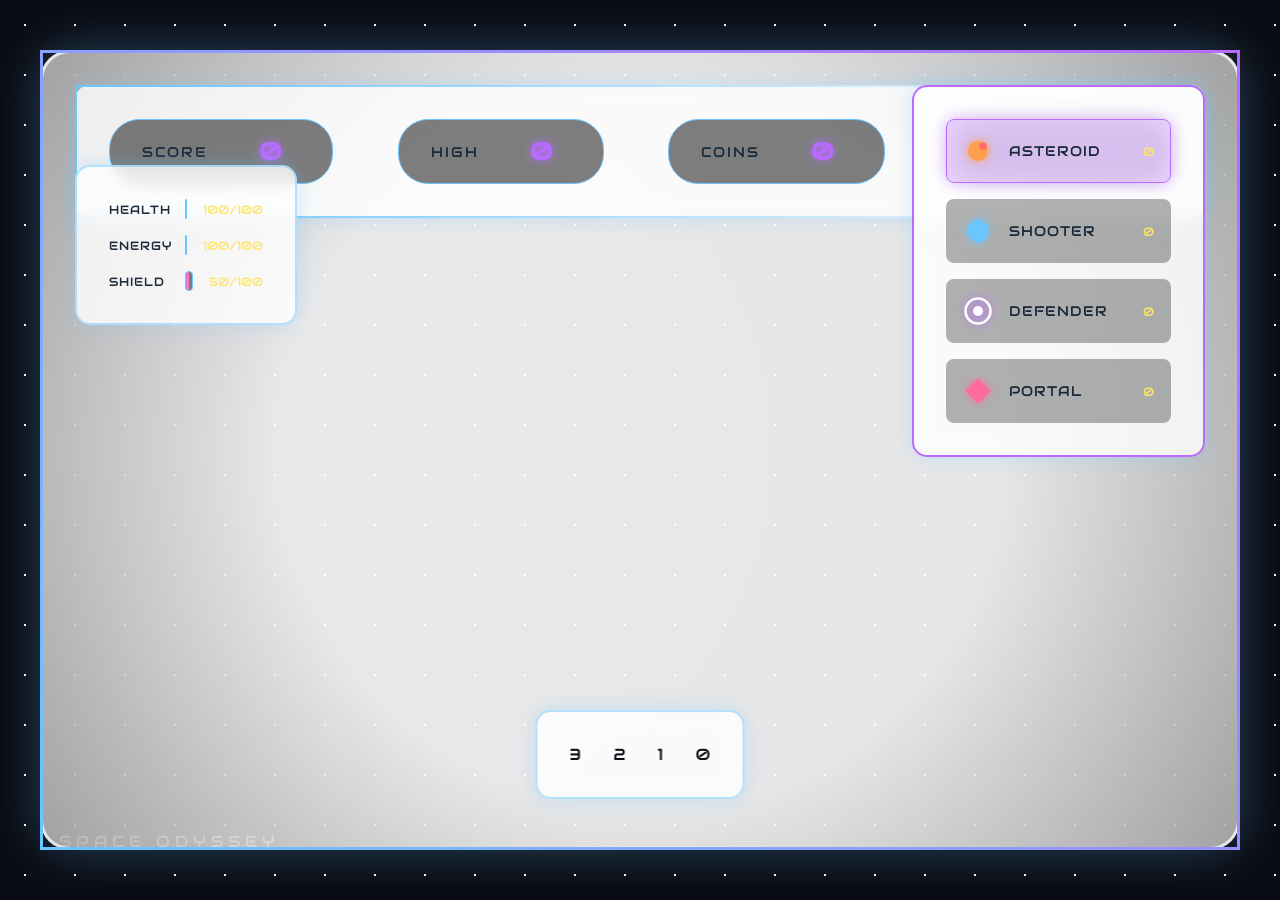
==== index.html @ de2ab1ee "changee" ====
<!DOCTYPE html>
<html lang="en">
<head>
    <meta charset="UTF-8">
    <meta name="viewport" content="width=device-width, initial-scale=1.0, maximum-scale=1.0, user-scalable=no">
    <title>🚀 SPACE ODYSSEY: GALACTIC ADVENTURE 🚀</title>
    
    <!-- CSS Files -->
    <link rel="stylesheet" href="css/cosmic-design.css">
    <link rel="stylesheet" href="css/ui-panels.css">
    <link rel="stylesheet" href="css/screens.css">
    <link rel="stylesheet" href="css/sprites.css">
    <link rel="stylesheet" href="css/effects.css">
    <link rel="stylesheet" href="css/responsive.css">
    <link rel="stylesheet" href="css/main.css">
    
    <!-- Google Fonts -->
    <link href="https://fonts.googleapis.com/css2?family=Audiowide&family=Orbitron:wght@400;700;900&family=Share+Tech+Mono&family=Exo+2:wght@300;400;700&display=swap" rel="stylesheet">
</head>
<body>
    <div class="game-hub">
        <!-- Main Canvas -->
        <canvas id="spaceCanvas"></canvas>
        <div class="canvas-overlay"></div>

        <!-- Particle Container -->
        <div id="particleContainer" class="particle-container"></div>

        <!-- Player Stats Panel -->
        <div class="cosmic-panel stats-panel">
            <div class="stat-item">
                <span class="stat-label">SCORE</span>
                <span id="scoreValue" class="stat-value">0</span>
            </div>
            <div class="stat-item">
                <span class="stat-label">HIGH</span>
                <span id="highScoreValue" class="stat-value">0</span>
            </div>
            <div class="stat-item">
                <span class="stat-label">COINS</span>
                <span id="coinValue" class="stat-value">0</span>
            </div>
            <div class="stat-item">
                <span class="stat-label">LEVEL</span>
                <span id="levelValue" class="stat-value">1</span>
            </div>
        </div>

        <!-- Resource Bars -->
        <div class="cosmic-panel resources-panel">
            <div class="resource-bar">
                <span class="bar-label">HEALTH</span>
                <div class="bar-container">
                    <div id="healthBar" class="bar-fill health" style="width: 100%"></div>
                </div>
                <span id="healthValue" class="resource-value">100/100</span>
            </div>
            <div class="resource-bar">
                <span class="bar-label">ENERGY</span>
                <div class="bar-container">
                    <div id="energyBar" class="bar-fill energy" style="width: 100%"></div>
                </div>
                <span id="energyValue" class="resource-value">100/100</span>
            </div>
            <div class="resource-bar">
                <span class="bar-label">SHIELD</span>
                <div class="bar-container">
                    <div id="shieldBar" class="bar-fill shield" style="width: 50%"></div>
                </div>
                <span id="shieldValue" class="resource-value">50/100</span>
            </div>
        </div>

        <!-- Mini-Game Selector -->
        <div class="cosmic-panel game-selector">
            <div class="game-option active" data-game="asteroid" id="gameAsteroid">
                <div class="game-icon asteroid"></div>
                <span class="game-name">ASTEROID</span>
                <span class="game-score" id="asteroidScore">0</span>
            </div>
            <div class="game-option" data-game="shooter" id="gameShooter">
                <div class="game-icon shooter"></div>
                <span class="game-name">SHOOTER</span>
                <span class="game-score" id="shooterScore">0</span>
            </div>
            <div class="game-option" data-game="defender" id="gameDefender">
                <div class="game-icon defender"></div>
                <span class="game-name">DEFENDER</span>
                <span class="game-score" id="defenderScore">0</span>
            </div>
            <div class="game-option" data-game="portal" id="gamePortal">
                <div class="game-icon portal"></div>
                <span class="game-name">PORTAL</span>
                <span class="game-score" id="portalScore">0</span>
            </div>
        </div>

        <!-- Power-ups Panel -->
        <div class="cosmic-panel powerups-panel">
            <div class="powerup-slot" id="powerupShield" data-tooltip="Shield - Protects from damage">
                <div class="powerup-icon shield"></div>
                <span class="powerup-count" id="shieldCount">3</span>
            </div>
            <div class="powerup-slot" id="powerupWeapon" data-tooltip="Weapon Upgrade - Double damage">
                <div class="powerup-icon weapon"></div>
                <span class="powerup-count" id="weaponCount">2</span>
            </div>
            <div class="powerup-slot" id="powerupSpeed" data-tooltip="Speed Boost - Faster movement">
                <div class="powerup-icon speed"></div>
                <span class="powerup-count" id="speedCount">1</span>
            </div>
            <div class="powerup-slot" id="powerupMagnet" data-tooltip="Magnet - Attracts coins">
                <div class="powerup-icon magnet"></div>
                <span class="powerup-count" id="magnetCount">0</span>
            </div>
        </div>

        <!-- Title Screen -->
        <div id="titleScreen" class="screen title-screen">
            <div class="galaxy-logo">
                <span style="--i:1">S</span>
                <span style="--i:2">P</span>
                <span style="--i:3">A</span>
                <span style="--i:4">C</span>
                <span style="--i:5">E</span>
                <span style="--i:6">&nbsp;</span>
                <span style="--i:7">O</span>
                <span style="--i:8">D</span>
                <span style="--i:9">Y</span>
                <span style="--i:10">S</span>
                <span style="--i:11">S</span>
                <span style="--i:12">E</span>
                <span style="--i:13">Y</span>
            </div>
            <button class="start-button" id="startGameBtn">BEGIN JOURNEY</button>
            <button class="start-button" id="shopBtn" style="width: 150px; font-size: 18px;">🚀 SHOP</button>
            <div style="margin-top: var(--space-lg); color: var(--space-nebula-blue); font-size: 14px;">
                Use Arrow Keys or WASD • Space to Shoot • P to Pause
            </div>
        </div>

        <!-- Game Over Screen -->
        <div id="gameOverScreen" class="screen gameover-screen hidden">
            <div class="gameover-title">GAME OVER</div>
            <div class="score-display">
                <div class="score-card">
                    <div class="score-label">FINAL SCORE</div>
                    <div class="score-number" id="finalScore">0</div>
                </div>
                <div class="score-card">
                    <div class="score-label">HIGH SCORE</div>
                    <div class="score-number" id="finalHighScore">0</div>
                </div>
                <div class="score-card">
                    <div class="score-label">COINS</div>
                    <div class="score-number" id="finalCoins">0</div>
                </div>
            </div>
            <button class="start-button" id="restartBtn">PLAY AGAIN</button>
            <button class="start-button" id="menuBtn" style="width: 150px;">MENU</button>
        </div>

        <!-- Shop Screen -->
        <div id="shopScreen" class="screen shop-screen hidden">
            <div class="galaxy-logo" style="font-size: 48px; margin-bottom: var(--space-lg);">COSMIC SHOP</div>
            <div class="shop-grid">
                <div class="shop-item" data-item="shield" data-price="50">
                    <div class="shop-item-icon shield"></div>
                    <div class="shop-item-name">SHIELD</div>
                    <div class="shop-item-price">50</div>
                </div>
                <div class="shop-item" data-item="weapon" data-price="75">
                    <div class="shop-item-icon weapon"></div>
                    <div class="shop-item-name">WEAPON</div>
                    <div class="shop-item-price">75</div>
                </div>
                <div class="shop-item" data-item="speed" data-price="60">
                    <div class="shop-item-icon speed"></div>
                    <div class="shop-item-name">SPEED</div>
                    <div class="shop-item-price">60</div>
                </div>
                <div class="shop-item" data-item="magnet" data-price="100">
                    <div class="shop-item-icon magnet"></div>
                    <div class="shop-item-name">MAGNET</div>
                    <div class="shop-item-price">100</div>
                </div>
                <div class="shop-item" data-item="health" data-price="30">
                    <div class="shop-item-icon" style="background: radial-gradient(circle, #ff4d4d, #ff9f4d); border-radius: 50%;"></div>
                    <div class="shop-item-name">HEALTH</div>
                    <div class="shop-item-price">30</div>
                </div>
                <div class="shop-item" data-item="energy" data-price="40">
                    <div class="shop-item-icon" style="background: radial-gradient(circle, #4d9fff, #6bc5ff); border-radius: 50%;"></div>
                    <div class="shop-item-name">ENERGY</div>
                    <div class="shop-item-price">40</div>
                </div>
            </div>
            <div class="stat-item" style="margin-bottom: var(--space-lg);">
                <span class="stat-label">YOUR COINS</span>
                <span id="shopCoinValue" class="stat-value">0</span>
            </div>
            <button class="start-button" id="closeShopBtn" style="width: 150px;">CLOSE</button>
        </div>

        <!-- Pause Screen -->
        <div id="pauseScreen" class="screen hidden" style="background: rgba(10, 12, 20, 0.8);">
            <div class="galaxy-logo" style="font-size: 48px;">PAUSED</div>
            <button class="start-button" id="resumeBtn" style="width: 150px;">RESUME</button>
        </div>

        <!-- Mini-Game Screens -->
        <div id="miniGameScreen" class="screen hidden" style="background: rgba(0, 0, 0, 0.9);">
            <div id="miniGameContent" style="width: 100%; height: 100%; position: relative;"></div>
            <button class="close-button" id="closeMiniGame" style="top: 20px; right: 20px;">✕</button>
        </div>
    </div>

    <!-- JavaScript Files -->
    <script src="js/particle-system.js"></script>
    <script src="js/save-manager.js"></script>
    <script src="js/audio-manager.js"></script>
    <script src="js/player.js"></script>
    <script src="js/enemies.js"></script>
    <script src="js/projectiles.js"></script>
    <script src="js/powerups.js"></script>
    <script src="js/collision.js"></script>
    <script src="js/scoring.js"></script>
    <script src="js/asteroid-minigame.js"></script>
    <script src="js/shooter-minigame.js"></script>
    <script src="js/defender-minigame.js"></script>
    <script src="js/portal-minigame.js"></script>
    <script src="js/mini-games.js"></script>
    <script src="js/shop.js"></script>
    <script src="js/ui-manager.js"></script>
    <script src="js/input-handler.js"></script>
    <script src="js/game-core.js"></script>
    <script src="js/main.js"></script>
</body>
</html>


<!DOCTYPE html><html lang="""en"></html><head>    <meta charset="UTF-8">    <meta name="""view/* =================================================================================EFFECTS & PARTICLES - Explosions, beams, shields, and visual effects=""================================================================================*//* Particle Container */.particle-container {    position: absolute;    inset: 0;    pointer-events: none;    z-index: var(--z-effects);    overflow: hidden;}/* Base Particle */.particle {    position: absolute;    pointer-events: none;    border-radius: 50%;    will-change: transform, opacity;}/* Star Particles */.particle-star {    background: white;    box-shadow: 0 0 10px currentColor;    animation: twinkle var(--duration, 3s) ease-in-out infinite;}.particle-star::after {    content: '';    position: absolute;    top: 50%;    left: 50%;    width: 200%;    height: 200%;    background: radial-gradient(circle, white 0%, transparent 70%);    transform: translate(-50%, -50%);    opacity: 0.3;}/* Explosion Effects */.explosion-effect {    position: absolute;    pointer-events: none;    z-index: 20;    animation: explode 0.5s ease-out forwards;}.explosion-core {    position: absolute;    top: 50%;    left: 50%;    width: 40px;    height: 40px;    background: radial-gradient(circle, #ffff00, #ffaa00, #ff5500, #ff0000);    border-radius: 50%;    transform: translate(-50%, -50%);    box-shadow: 0 0 50px #ffaa00;    animation: pulse 0.1s ease-out infinite;}.explosion-ring {    position: absolute;    top: 50%;    left: 50%;    width: 80px;    height: 80px;    border: 3px solid #ffaa00;    border-radius: 50%;    transform: translate(-50%, -50%);    animation: expandRing 0.5s ease-out forwards;}.explosion-ring:nth-child(2) {    width: 120px;    height: 120px;    border-color: #ff5500;    animation-delay: 0.1s;}.explosion-ring:nth-child(3) {    width: 160px;    height: 160px;    border-color: #ff0000;    animation-delay: 0.2s;}@keyframes expandRing {    0% {        transform: translate(-50%, -50%) scale(0.5);        opacity: 1;    }    100% {        transform: translate(-50%, -50%) scale(2);        opacity: 0;    }}/* Debris Particles */.debris-particle {    position: absolute;    background: #8B7355;    clip-path: polygon(50% 0%, 100% 50%, 50% 100%, 0% 50%);    animation: debrisFly var(--duration, 1s) ease-out forwards;}@keyframes debrisFly {    0% {        transform: translate(0, 0) rotate(0deg);        opacity: 1;    }    100% {        transform: translate(var(--tx, 100px), var(--ty, -100px)) rotate(720deg);        opacity: 0;    }}/* Shockwave Effect */.shockwave {    position: absolute;    border: 3px solid rgba(255, 255, 255, 0.8);    border-radius: 50%;    animation: shockwaveExpand 1s ease-out forwards;}@keyframes shockwaveExpand {    0% {        width: 10px;        height: 10px;        opacity: 1;        border-width: 3px;    }    100% {        width: 200px;        height: 200px;        opacity: 0;        border-width: 1px;    }}/* Tractor Beam */.tractor-beam {    position: absolute;    width: 4px;    background: linear-gradient(180deg,         rgba(107, 197, 255, 0.9) 0%,        rgba(107, 197, 255, 0.6) 30%,        rgba(107, 197, 255, 0.3) 60%,        transparent 100%    );    transform-origin: top;    animation: beamOscillate 0.5s ease-in-out infinite;    pointer-events: none;    z-index: 15;    box-shadow: 0 0 20px rgba(107, 197, 255, 0.8);}.tractor-beam::before {    content: '';    position: absolute;    top: 0;    left: -5px;    width: 14px;    height: 14px;    background: radial-gradient(circle, #6bc5ff, transparent);    border-radius: 50%;    animation: beamPulse 0.5s ease-in-out infinite;}.tractor-beam::after {    content: '';    position: absolute;    bottom: 0;    left: -10px;    width: 24px;    height: 24px;    background: radial-gradient(circle, #6bc5ff, transparent);    border-radius: 50%;    filter: blur(5px);}@keyframes beamOscillate {    0%, 100% { transform: scaleX(1); opacity: 0.8; }    50% { transform: scaleX(1.2); opacity: 1; }}@keyframes beamPulse {    0%, 100% { transform: scale(1); opacity: 0.8; }    50% { transform: scale(1.5); opacity: 1; }}/* Shield Effect */.shield-effect {    position: absolute;    border: 3px solid var(--shield-color, #6bc5ff);    border-radius: 50%;    animation: shieldPulse 2s infinite;    pointer-events: none;    z-index: 10;    box-shadow: 0 0 30px var(--shield-color, #6bc5ff);}.shield-effect::before {    content: '';    position: absolute;    top: -5px;    left: -5px;    right: -5px;    bottom: -5px;    border: 2px solid rgba(255, 255, 255, 0.5);    border-radius: 50%;    animation: shieldRotate 3s linear infinite;}.shield-effect::after {    c
---- css/cosmic-design.css ----
/* 
=================================================================================
COSMIC DESIGN SYSTEM - Core variables and base styles
=================================================================================
*/

/* CSS Reset with Space-themed Variables */
*,
*::before,
*::after {
    margin: 0;
    padding: 0;
    box-sizing: border-box;
    -webkit-tap-highlight-color: transparent;
    image-rendering: pixelated;
    image-rendering: crisp-edges;
}

:root {
    /* Space Color Palette */
    --space-black: #0a0c14;
    --space-deep: #0f1219;
    --space-dark: #141a24;
    --space-blue: #1a2a3a;
    --space-purple: #2a1e3a;
    --space-nebula-pink: #ff6b9d;
    --space-nebula-blue: #6bc5ff;
    --space-nebula-purple: #b86bff;
    --space-star-yellow: #ffe66b;
    --space-star-white: #ffffff;
    --space-star-blue: #aaccff;
    --space-planet-red: #ff4d4d;
    --space-planet-orange: #ff9f4d;
    --space-planet-green: #4dff9f;
    --space-alien-green: #7fff4d;
    --space-alien-purple: #bf4dff;
    
    /* Galactic Gradients */
    --gradient-nebula: linear-gradient(135deg, #ff6b9d20, #6bc5ff20, #b86bff20);
    --gradient-stars: radial-gradient(circle at 20% 30%, #ffffff15 0%, transparent 50%),
                      radial-gradient(circle at 80% 70%, #ffe66b15 0%, transparent 50%);
    --gradient-portal: conic-gradient(from 0deg, #ff6b9d, #6bc5ff, #b86bff, #ff6b9d);
    
    /* Typography */
    --font-space: 'Audiowide', 'Orbitron', 'Share Tech Mono', 'Courier New', monospace;
    --font-cosmic: 'Exo 2', 'Rajdhani', 'Arial', sans-serif;
    
    /* Spacing Scale */
    --space-unit: 4px;
    --space-xs: calc(var(--space-unit) * 2);
    --space-sm: calc(var(--space-unit) * 4);
    --space-md: calc(var(--space-unit) * 8);
    --space-lg: calc(var(--space-unit) * 12);
    --space-xl: calc(var(--space-unit) * 16);
    --space-2xl: calc(var(--space-unit) * 24);
    
    /* Z-Index Scale */
    --z-canvas: 1;
    --z-effects: 5;
    --z-ui: 10;
    --z-panels: 100;
    --z-modals: 1000;
    --z-toasts: 2000;
}

/* Keyframe Animations */
@keyframes pulse {
    0%, 100% { opacity: 1; transform: scale(1); }
    50% { opacity: 0.8; transform: scale(1.05); }
}

@keyframes spin {
    from { transform: rotate(0deg); }
    to { transform: rotate(360deg); }
}

@keyframes float {
    0%, 100% { transform: translateY(0); }
    50% { transform: translateY(-20px); }
}

@keyframes twinkle {
    0%, 100% { opacity: 1; }
    50% { opacity: 0.2; }
}

@keyframes warp {
    0% { transform: scale(1) rotate(0deg); filter: blur(0); }
    50% { transform: scale(0.5) rotate(180deg); filter: blur(5px); }
    100% { transform: scale(1) rotate(360deg); filter: blur(0); }
}

@keyframes hyperspace {
    0% { background-position: 0 0; }
    100% { background-position: 1000px 1000px; }
}

@keyframes explode {
    0% { transform: scale(1); opacity: 1; }
    50% { transform: scale(1.5); opacity: 0.5; }
    100% { transform: scale(2); opacity: 0; }
}

@keyframes beam {
    0% { transform: scaleY(0); opacity: 0; }
    50% { transform: scaleY(1); opacity: 1; }
    100% { transform: scaleY(0); opacity: 0; }
}

@keyframes shake {
    0%, 100% { transform: translateX(0); }
    10%, 30%, 50%, 70%, 90% { transform: translateX(-5px); }
    20%, 40%, 60%, 80% { transform: translateX(5px); }
}

@keyframes glow {
    0%, 100% { filter: drop-shadow(0 0 5px var(--color)); }
    50% { filter: drop-shadow(0 0 20px var(--color)); }
}

@keyframes slideIn {
    from { transform: translateX(-100%); opacity: 0; }
    to { transform: translateX(0); opacity: 1; }
}

@keyframes slideUp {
    from { transform: translateY(100%); opacity: 0; }
    to { transform: translateY(0); opacity: 1; }
}

@keyframes fadeIn {
    from { opacity: 0; }
    to { opacity: 1; }
}

@keyframes scalePulse {
    0%, 100% { transform: scale(1); }
    50% { transform: scale(1.2); }
}

/* Base Styles */
html, body {
    width: 100%;
    height: 100%;
    overflow: hidden;
    background: var(--space-black);
    font-family: var(--font-space);
    color: var(--space-star-white);
    touch-action: manipulation;
    -webkit-touch-callout: none;
    -webkit-user-select: none;
    user-select: none;
}

body {
    display: flex;
    justify-content: center;
    align-items: center;
    background-image: 
        radial-gradient(white 1px, transparent 1px),
        radial-gradient(white 1px, transparent 1px);
    background-size: 50px 50px, 100px 100px;
    background-position: 0 0, 25px 25px;
    animation: hyperspace 60s linear infinite;
}

/* Game Hub Container */
.game-hub {
    position: relative;
    width: 1200px;
    height: 800px;
    max-width: 95vw;
    max-height: 95vh;
    background: linear-gradient(145deg, var(--space-deep), var(--space-black));
    border: 3px solid transparent;
    border-image: linear-gradient(45deg, var(--space-nebula-blue), var(--space-nebula-purple)) 1;
    border-radius: 30px;
    box-shadow: 
        0 0 50px rgba(107, 197, 255, 0.3),
        inset 0 0 30px rgba(255, 255, 255, 0.1);
    overflow: hidden;
}

.game-hub::before {
    content: '';
    position: absolute;
    top: -2px;
    left: -2px;
    right: -2px;
    bottom: -2px;
    background: linear-gradient(45deg, 
        var(--space-nebula-pink), 
        var(--space-nebula-blue), 
        var(--space-nebula-purple), 
        var(--space-nebula-pink));
    border-radius: 32px;
    z-index: -1;
    animation: spin 10s linear infinite;
    opacity: 0.3;
}

.game-hub::after {
    content: '';
    position: absolute;
    inset: 0;
    background: radial-gradient(circle at 30% 50%, rgba(255, 255, 255, 0.1) 0%, transparent 50%);
    pointer-events: none;
}

/* Canvas */
#spaceCanvas {
    display: block;
    width: 100%;
    height: 100%;
    background: transparent;
    position: relative;
    z-index: var(--z-canvas);
    image-rendering: pixelated;
    cursor: crosshair;
}

.canvas-overlay {
    position: absolute;
    top: 0;
    left: 0;
    width: 100%;
    height: 100%;
    pointer-events: none;
    z-index: var(--z-effects);
    background: radial-gradient(circle at 50% 50%, transparent 50%, rgba(0, 0, 0, 0.3) 100%);
}

/* Utility Classes */
.hidden {
    display: none !important;
}

.invisible {
    visibility: hidden !important;
}

.no-pointer {
    pointer-events: none !important;
}

.glow-text {
    text-shadow: 0 0 10px currentColor;
}

.pulse {
    animation: pulse 2s infinite;
}

.spin {
    animation: spin 10s linear infinite;
}

.float {
    animation: float 6s ease-in-out infinite;
}

.shake {
    animation: shake 0.5s ease-in-out;
}

/* Tooltip */
[data-tooltip] {
    position: relative;
}

[data-tooltip]::after {
    content: attr(data-tooltip);
    position: absolute;
    bottom: 100%;
    left: 50%;
    transform: translateX(-50%);
    padding: var(--space-xs) var(--space-sm);
    background: rgba(0, 0, 0, 0.9);
    color: var(--space-star-white);
    font-size: 12px;
    white-space: nowrap;
    border: 1px solid var(--space-nebula-blue);
    border-radius: 4px;
    opacity: 0;
    pointer-events: none;
    transition: opacity 0.2s ease;
    z-index: var(--z-toasts);
}

[data-tooltip]:hover::after {
    opacity: 1;
}

/* Scrollbar Styling */
::-webkit-scrollbar {
    width: 8px;
    height: 8px;
}

::-webkit-scrollbar-track {
    background: var(--space-deep);
    border: 1px solid var(--space-nebula-blue);
}

::-webkit-scrollbar-thumb {
    background: linear-gradient(135deg, var(--space-nebula-blue), var(--space-nebula-purple));
    border-radius: 4px;
}

::-webkit-scrollbar-thumb:hover {
    background: linear-gradient(135deg, var(--space-nebula-purple), var(--space-nebula-pink));
}

/* Selection Styling */
::selection {
    background: var(--space-nebula-blue);
    color: var(--space-black);
}

/* Focus Styles */
:focus {
    outline: 2px solid var(--space-nebula-blue);
    outline-offset: 2px;
}

:focus:not(:focus-visible) {
    outline: none;
}

/* Loading Spinner */
.loading-spinner {
    width: 40px;
    height: 40px;
    border: 3px solid var(--space-deep);
    border-top-color: var(--space-nebula-blue);
    border-radius: 50%;
    animation: spin 1s linear infinite;
}

/* Progress Bar */
.progress-bar {
    width: 100%;
    height: 4px;
    background: var(--space-deep);
    border-radius: 2px;
    overflow: hidden;
}

.progress-fill {
    height: 100%;
    background: linear-gradient(90deg, var(--space-nebula-blue), var(--space-nebula-purple));
    transition: width 0.3s ease;
}

/* Badge */
.badge {
    display: inline-block;
    padding: var(--space-xs) var(--space-sm);
    background: linear-gradient(135deg, var(--space-nebula-blue), var(--space-nebula-purple));
    border-radius: 12px;
    font-size: 12px;
    font-weight: bold;
    color: var(--space-black);
}

/* Divider */
.divider {
    width: 100%;
    height: 2px;
    background: linear-gradient(90deg, transparent, var(--space-nebula-blue), transparent);
    margin: var(--space-md) 0;
}
---- css/ui-panels.css ----
/* 
=================================================================================
UI PANELS - Stats, resources, game selector, powerups
=================================================================================
*/

.cosmic-panel {
    position: absolute;
    z-index: var(--z-panels);
    background: rgba(10, 15, 25, 0.8);
    backdrop-filter: blur(10px);
    border: 2px solid rgba(107, 197, 255, 0.5);
    border-radius: 15px;
    padding: var(--space-md);
    box-shadow: 0 0 20px rgba(107, 197, 255, 0.3);
    transition: all 0.3s ease;
}

.cosmic-panel:hover {
    border-color: var(--space-nebula-blue);
    box-shadow: 0 0 30px rgba(107, 197, 255, 0.5);
}

/* Stats Panel */
.stats-panel {
    top: var(--space-md);
    left: var(--space-md);
    right: var(--space-md);
    display: flex;
    justify-content: space-between;
    align-items: center;
    background: linear-gradient(90deg, rgba(10, 15, 25, 0.9), rgba(26, 42, 58, 0.9));
    border: 2px solid transparent;
    border-image: linear-gradient(90deg, var(--space-nebula-blue), transparent) 1;
}

.stat-item {
    display: flex;
    align-items: center;
    gap: var(--space-md);
    padding: var(--space-sm) var(--space-md);
    background: rgba(0, 0, 0, 0.5);
    border-radius: 30px;
    border: 1px solid var(--space-nebula-blue);
    transition: all 0.2s ease;
}

.stat-item:hover {
    transform: translateY(-2px);
    border-color: var(--space-star-yellow);
}

.stat-label {
    font-size: 14px;
    color: var(--space-nebula-blue);
    text-transform: uppercase;
    letter-spacing: 2px;
}

.stat-value {
    font-size: 24px;
    font-weight: bold;
    color: var(--space-star-yellow);
    text-shadow: 0 0 10px currentColor;
    min-width: 60px;
    text-align: center;
    font-family: var(--font-space);
}

/* Resource Panel */
.resources-panel {
    top: calc(var(--space-md) + 80px);
    left: var(--space-md);
    display: flex;
    flex-direction: column;
    gap: var(--space-sm);
    min-width: 200px;
    animation: slideIn 0.5s ease;
}

.resource-bar {
    display: flex;
    align-items: center;
    gap: var(--space-sm);
}

.bar-label {
    width: 60px;
    font-size: 12px;
    color: var(--space-star-white);
    text-transform: uppercase;
    letter-spacing: 1px;
}

.bar-container {
    flex: 1;
    height: 20px;
    background: rgba(0, 0, 0, 0.5);
    border: 1px solid var(--space-nebula-blue);
    border-radius: 10px;
    overflow: hidden;
    position: relative;
}

.bar-fill {
    height: 100%;
    width: 0%;
    transition: width 0.3s ease;
    position: relative;
    overflow: hidden;
}

.bar-fill::after {
    content: '';
    position: absolute;
    top: 0;
    left: 0;
    right: 0;
    bottom: 0;
    background: linear-gradient(90deg, transparent, rgba(255, 255, 255, 0.2), transparent);
    animation: slideIn 2s infinite;
}

.bar-fill.health { background: linear-gradient(90deg, #ff4d4d, #ff9f4d); }
.bar-fill.energy { background: linear-gradient(90deg, #4d9fff, #6bc5ff); }
.bar-fill.shield { background: linear-gradient(90deg, #b86bff, #ff6b9d); }

.resource-value {
    min-width: 40px;
    text-align: right;
    font-size: 12px;
    color: var(--space-star-yellow);
    font-family: var(--font-space);
}

/* Game Selector */
.game-selector {
    top: var(--space-md);
    right: var(--space-md);
    display: flex;
    flex-direction: column;
    gap: var(--space-sm);
    min-width: 150px;
    background: linear-gradient(135deg, rgba(10, 15, 25, 0.95), rgba(26, 20, 40, 0.95));
    border: 2px solid var(--space-nebula-purple);
    animation: slideIn 0.5s ease;
}

.game-option {
    display: flex;
    align-items: center;
    gap: var(--space-sm);
    padding: var(--space-sm);
    background: rgba(0, 0, 0, 0.3);
    border: 1px solid transparent;
    border-radius: 8px;
    cursor: pointer;
    transition: all 0.2s ease;
    position: relative;
    overflow: hidden;
}

.game-option::before {
    content: '';
    position: absolute;
    top: 0;
    left: -100%;
    width: 100%;
    height: 100%;
    background: linear-gradient(90deg, transparent, rgba(255, 255, 255, 0.1), transparent);
    transition: left 0.5s ease;
}

.game-option:hover::before {
    left: 100%;
}

.game-option:hover {
    background: rgba(107, 197, 255, 0.2);
    border-color: var(--space-nebula-blue);
    transform: translateX(-5px);
}

.game-option.active {
    background: rgba(184, 107, 255, 0.3);
    border-color: var(--space-nebula-purple);
    box-shadow: 0 0 15px rgba(184, 107, 255, 0.5);
}

.game-option.active::after {
    content: '►';
    position: absolute;
    left: -15px;
    color: var(--space-nebula-purple);
    animation: pulse 1s infinite;
}

.game-icon {
    width: 30px;
    height: 30px;
    background-size: contain;
    background-repeat: no-repeat;
    background-position: center;
    filter: drop-shadow(0 0 5px currentColor);
}

.game-icon.asteroid { 
    background-image: url('data:image/svg+xml;utf8,<svg xmlns="http://www.w3.org/2000/svg" viewBox="0 0 24 24" fill="%23ff9f4d"><circle cx="12" cy="12" r="8"/><circle cx="16" cy="8" r="3" fill="%23ff6b6b"/></svg>'); 
    color: #ff9f4d;
}
.game-icon.shooter { 
    background-image: url('data:image/svg+xml;utf8,<svg xmlns="http://www.w3.org/2000/svg" viewBox="0 0 24 24" fill="%236bc5ff"><polygon points="12,2 20,8 20,16 12,22 4,16 4,8 12,2"/></svg>'); 
    color: #6bc5ff;
}
.game-icon.defender { 
    background-image: url('data:image/svg+xml;utf8,<svg xmlns="http://www.w3.org/2000/svg" viewBox="0 0 24 24" fill="%23b86bff"><circle cx="12" cy="12" r="10" stroke="%23ffffff" stroke-width="2" fill="none"/><circle cx="12" cy="12" r="4" fill="%23ffffff"/></svg>'); 
    color: #b86bff;
}
.game-icon.portal { 
    background-image: url('data:image/svg+xml;utf8,<svg xmlns="http://www.w3.org/2000/svg" viewBox="0 0 24 24" fill="%23ff6b9d"><path d="M12 2 L22 12 L12 22 L2 12 L12 2"/></svg>'); 
    color: #ff6b9d;
}

.game-name {
    flex: 1;
    font-size: 14px;
    color: var(--space-star-white);
    font-family: var(--font-space);
    text-transform: uppercase;
    letter-spacing: 1px;
}

.game-score {
    font-size: 12px;
    color: var(--space-star-yellow);
    font-family: var(--font-space);
    min-width: 30px;
    text-align: right;
}

/* Power-ups Panel */
.powerups-panel {
    bottom: var(--space-lg);
    left: 50%;
    transform: translateX(-50%);
    display: flex;
    gap: var(--space-md);
---- css/effects.css ----
/* 
=================================================================================
EFFECTS & PARTICLES - Explosions, beams, shields, and visual effects
=================================================================================
*/

/* Particle Container */
.particle-container {
    position: absolute;
    inset: 0;
    pointer-events: none;
    z-index: var(--z-effects);
    overflow: hidden;
}

/* Base Particle */
.particle {
    position: absolute;
    pointer-events: none;
    border-radius: 50%;
    will-change: transform, opacity;
}

/* Star Particles */
.particle-star {
    background: white;
    box-shadow: 0 0 10px currentColor;
    animation: twinkle var(--duration, 3s) ease-in-out infinite;
}

.particle-star::after {
    content: '';
    position: absolute;
    top: 50%;
    left: 50%;
    width: 200%;
    height: 200%;
    background: radial-gradient(circle, white 0%, transparent 70%);
    transform: translate(-50%, -50%);
    opacity: 0.3;
}

/* Explosion Effects */
.explosion-effect {
    position: absolute;
    pointer-events: none;
    z-index: 20;
    animation: explode 0.5s ease-out forwards;
}

.explosion-core {
    position: absolute;
    top: 50%;
    left: 50%;
    width: 40px;
    height: 40px;
    background: radial-gradient(circle, #ffff00, #ffaa00, #ff5500, #ff0000);
    border-radius: 50%;
    transform: translate(-50%, -50%);
    box-shadow: 0 0 50px #ffaa00;
    animation: pulse 0.1s ease-out infinite;
}

.explosion-ring {
    position: absolute;
    top: 50%;
    left: 50%;
    width: 80px;
    height: 80px;
    border: 3px solid #ffaa00;
    border-radius: 50%;
    transform: translate(-50%, -50%);
    animation: expandRing 0.5s ease-out forwards;
}

.explosion-ring:nth-child(2) {
    width: 120px;
    height: 120px;
    border-color: #ff5500;
    animation-delay: 0.1s;
}

.explosion-ring:nth-child(3) {
    width: 160px;
    height: 160px;
    border-color: #ff0000;
    animation-delay: 0.2s;
}

@keyframes expandRing {
    0% {
        transform: translate(-50%, -50%) scale(0.5);
        opacity: 1;
    }
    100% {
        transform: translate(-50%, -50%) scale(2);
        opacity: 0;
    }
}

/* Debris Particles */
.debris-particle {
    position: absolute;
    background: #8B7355;
    clip-path: polygon(50% 0%, 100% 50%, 50% 100%, 0% 50%);
    animation: debrisFly var(--duration, 1s) ease-out forwards;
}

@keyframes debrisFly {
    0% {
        transform: translate(0, 0) rotate(0deg);
        opacity: 1;
    }
    100% {
        transform: translate(var(--tx, 100px), var(--ty, -100px)) rotate(720deg);
        opacity: 0;
    }
}

/* Shockwave Effect */
.shockwave {
    position: absolute;
    border: 3px solid rgba(255, 255, 255, 0.8);
    border-radius: 50%;
    animation: shockwaveExpand 1s ease-out forwards;
}

@keyframes shockwaveExpand {
    0% {
        width: 10px;
        height: 10px;
        opacity: 1;
        border-width: 3px;
    }
    100% {
        width: 200px;
        height: 200px;
        opacity: 0;
        border-width: 1px;
    }
}

/* Tractor Beam */
.tractor-beam {
    position: absolute;
    width: 4px;
    background: linear-gradient(180deg, 
        rgba(107, 197, 255, 0.9) 0%,
        rgba(107, 197, 255, 0.6) 30%,
        rgba(107, 197, 255, 0.3) 60%,
        transparent 100%
    );
    transform-origin: top;
    animation: beamOscillate 0.5s ease-in-out infinite;
    pointer-events: none;
    z-index: 15;
    box-shadow: 0 0 20px rgba(107, 197, 255, 0.8);
}

.tractor-beam::before {
    content: '';
    position: absolute;
    top: 0;
    left: -5px;
    width: 14px;
    height: 14px;
    background: radial-gradient(circle, #6bc5ff, transparent);
    border-radius: 50%;
    animation: beamPulse 0.5s ease-in-out infinite;
}

.tractor-beam::after {
    content: '';
    position: absolute;
    bottom: 0;
    left: -10px;
    width: 24px;
    height: 24px;
    background: radial-gradient(circle, #6bc5ff, transparent);
    border-radius: 50%;
    filter: blur(5px);
}

@keyframes beamOscillate {
    0%, 100% { transform: scaleX(1); opacity: 0.8; }
    50% { transform: scaleX(1.2); opacity: 1; }
}

@keyframes beamPulse {
    0%, 100% { transform: scale(1); opacity: 0.8; }
    50% { transform: scale(1.5); opacity: 1; }
}

/* Shield Effect */
.shield-effect {
    position: absolute;
    border: 3px solid var(--shield-color, #6bc5ff);
    border-radius: 50%;
    animation: shieldPulse 2s infinite;
    pointer-events: none;
    z-index: 10;
    box-shadow: 0 0 30px var(--shield-color, #6bc5ff);
}

.shield-effect::before {
    content: '';
    position: absolute;
    top: -5px;
    left: -5px;
    right: -5px;
    bottom: -5px;
    border: 2px solid rgba(255, 255, 255, 0.5);
    border-radius: 50%;
    animation: shieldRotate 3s linear infinite;
}

.shield-effect::after {
    content: '';
    position: absolute;
    top: 50%;
    left: 50%;
    width: 20px;
    height: 20px;
    background: radial-gradient(circle, white, transparent);
    border-radius: 50%;
    transform: translate(-50%, -50%);
    animation: shieldCore 2s ease-in-out infinite;
}

@keyframes shieldPulse {
    0%, 100% { 
        transform: scale(1); 
        opacity: 0.6; 
        border-width: 3px;
    }
    50% { 
        transform: scale(1.1); 
        opacity: 0.9; 
        border-width: 5px;
    }
}

@keyframes shieldRotate {
    from { transform: rotate(0deg); }
    to { transform: rotate(360deg); }
}

@keyframes shieldCore {
    0%, 100% { transform: translate(-50%, -50%) scale(1); opacity: 0.8; }
    50% { transform: translate(-50%, -50%) scale(1.5); opacity: 1; }
}

/* Engine Trail */
.engine-trail {
    position: absolute;
    background: linear-gradient(90deg, 
        rgba(255, 165, 0, 0.8),
        rgba(255, 100, 0, 0.6),
        transparent
    );
    transform-origin: left;
    animation: trailFade 0.3s linear forwards;
    pointer-events: none;
    z-index: 5;
}

.engine-trail::before {
    content: '';
    position: absolute;
    right: 0;
    width: 10px;
    height: 10px;
    background: radial-gradient(circle, #ffaa00, #ff5500);
    border-radius: 50%;
    transform: translate(50%, -50%);
}

@keyframes trailFade {
    0% { opacity: 1; transform: scaleX(1); }
    100% { opacity: 0; transform: scaleX(0.5); }
}

/* Laser Beam */
.laser-beam {
    position: absolute;
    background: linear-gradient(90deg, 
        rgba(255, 107, 157, 0.9),
        rgba(255, 159, 77, 0.6),
        transparent
    );
    transform-origin: left;
    animation: laserFire 0.2s linear forwards;
    pointer-events: none;
    z-index: 8;
    box-shadow: 0 0 20px #ff6b9d;
}

.laser-beam::before {
    content: '';
    position: absolute;
    right: 0;
    width: 15px;
    height: 15px;
    background: radial-gradient(circle, #ff6b9d, #ff9f4d);
    border-radius: 50%;
    transform: translate(50%, -50%);
    filter: blur(2px);
}

.laser-beam::after {
    content: '';
    position: absolute;
    left: 0;
    width: 100%;
    height: 100%;
    background: linear-gradient(90deg, transparent, rgba(255, 255, 255, 0.5));
    animation: laserPulse 0.1s linear infinite;
}

@keyframes laserFire {
    0% { transform: scaleX(0); opacity: 1; }
    100% { transform: scaleX(1); opacity: 0; }
}

@keyframes laserPulse {
    0%, 100% { opacity: 0.3; }
    50% { opacity: 0.8; }
}

/* Missile Trail */
.missile-trail {
    position: absolute;
    background: radial-gradient(circle at center, 
        #ff9f4d 0%,
        #ff6b6b 50%,
        transparent 100%
    );
    border-radius: 50%;
    animation: trailExpand 0.5s ease-out forwards;
    pointer-events: none;
    z-index: 6;
}

@keyframes trailExpand {
    0% { 
        transform: scale(0.5); 
        opacity: 1; 
    }
    100% { 
        transform: scale(2); 
        opacity: 0; 
    }
}

/* Portal Effect */
.portal-effect {
    position: absolute;
    border-radius: 50%;
    animation: portalSpin 3s linear infinite;
    pointer-events: none;
    z-index: 12;
}

.portal-effect::before {
    content: '';
    position: absolute;
    top: -10px;
    left: -10px;
    right: -10px;
    bottom: -10px;
    border: 3px solid transparent;
    border-top-color: #ff6b9d;
    border-right-color: #6bc5ff;
    border-bottom-color: #b86bff;
    border-left-color: #ffe66b;
    border-radius: 50%;
    animation: portalRotate 2s linear infinite;
}

.portal-effect::after {
    content: '';
    position: absolute;
    top: 50%;
    left: 50%;
    width: 20px;
    height: 20px;
    background: radial-gradient(circle, white, #ff6b9d, #6bc5ff, #b86bff);
    border-radius: 50%;
    transform: translate(-50%, -50%);
    animation: portalPulse 1s ease-in-out infinite;
}

.portal-particle {
    position: absolute;
    width: 4px;
    height: 4px;
    background: var(--portal-color, #6bc5ff);
    border-radius: 50%;
    animation: portalParticleFly 2s linear infinite;
}

@keyframes portalSpin {
    from { transform: rotate(0deg); }
    to { transform: rotate(360deg); }
}

@keyframes portalRotate {
    from { transform: rotate(0deg); }
    to { transform: rotate(-360deg); }
}

@keyframes portalPulse {
    0%, 100% { transform: translate(-50%, -50%) scale(1); opacity: 0.8; }
    50% { transform: translate(-50%, -50%) scale(1.5); opacity: 1; }
}

@keyframes portalParticleFly {
    0% {
        transform: translate(0, 0) rotate(0deg);
        opacity: 1;
    }
    100% {
        transform: translate(var(--tx, 100px), var(--ty, -100px)) rotate(720deg);
        opacity: 0;
    }
}

/* Gravity Distortion */
.gravity-distortion {
    position: absolute;
    border: 2px solid rgba(184, 107, 255, 0.5);
    border-radius: 50%;
    animation: gravityWave 2s ease-out infinite;
    pointer-events: none;
    z-index: 11;
}

.gravity-distortion::before {
    content: '';
    position: absolute;
    top: 50%;
    left: 50%;
    width: 10px;
    height: 10px;
    background: radial-gradient(circle, #b86bff, transparent);
    border-radius: 50%;
    transform: translate(-50%, -50%);
    animation: gravityPulse 1s ease-in-out infinite;
}

@keyframes gravityWave {
    0% {
        width: 20px;
        height: 20px;
        opacity: 0.8;
        border-width: 2px;
    }
    100% {
        width: 200px;
        height: 200px;
        opacity: 0;
        border-width: 1px;
    }
}

@keyframes gravityPulse {
    0%, 100% { transform: translate(-50%, -50%) scale(1); opacity: 1; }
    50% { transform: translate(-50%, -50%) scale(2); opacity: 0.5; }
}

/* Collectible Sparkle */
.collect-sparkle {
    position: absolute;
    width: 10px;
    height: 10px;
    background: radial-gradient(circle, #ffd700, #ffaa00);
    border-radius: 50%;
    animation: sparkleFly 0.5s ease-out forwards;
    pointer-events: none;
    z-index: 7;
}

.collect-sparkle::before {
    content: '★';
    position: absolute;
    top: 50%;
    left: 50%;
    transform: translate(-50%, -50%);
    color: white;
    font-size: 12px;
    animation: sparkleRotate 0.5s linear infinite;
}

@keyframes sparkleFly {
    0% {
        transform: translate(0, 0) scale(1);
        opacity: 1;
    }
    100% {
        transform: translate(var(--tx, 50px), var(--ty, -50px)) scale(0);
        opacity: 0;
    }
}

@keyframes sparkleRotate {
    from { transform: translate(-50%, -50%) rotate(0deg); }
    to { transform: translate(-50%, -50%) rotate(360deg); }
}

/* Hit Flash */
.hit-flash {
    position: absolute;
    background: radial-gradient(circle, white, rgba(255, 255, 255, 0.8), transparent);
    animation: flashFade 0.2s ease-out forwards;
    pointer-events: none;
    z-index: 25;
}

@keyframes flashFade {
    0% { opacity: 1; }
    100% { opacity: 0; }
}

/* Heal Effect */
.heal-effect {
    position: absolute;
    background: radial-gradient(circle, #4dff9f, rgba(77, 255, 159, 0.5), transparent);
    border-radius: 50%;
    animation: healPulse 0.5s ease-out forwards;
    pointer-events: none;
    z-index: 9;
}

.heal-particle {
    position: absolute;
    width: 5px;
    height: 5px;
    background: #4dff9f;
    border-radius: 50%;
    animation: healFloat 0.5s ease-out forwards;
}

@keyframes healPulse {
    0% { transform: scale(1); opacity: 1; }
    100% { transform: scale(3); opacity: 0; }
}

@keyframes healFloat {
    0% {
        transform: translate(0, 0);
        opacity: 1;
    }
    100% {
        transform: translate(var(--tx, 20px), var(--ty, -30px));
        opacity: 0;
    }
}

/* Level Up Effect */
.levelup-effect {
    position: absolute;
    background: radial-gradient(circle, #ffd700, #ffaa00, #ff5500, transparent);
    border-radius: 50%;
    animation: levelupExplode 1s ease-out forwards;
    pointer-events: none;
    z-index: 30;
}

.levelup-text {
    position: absolute;
    color: #ffd700;
    font-size: 24px;
    font-weight: bold;
    text-shadow: 0 0 20px currentColor;
    animation: levelupText 1s ease-out forwards;
    white-space: nowrap;
}

@keyframes levelupExplode {
    0% { transform: scale(0.5); opacity: 1; }
    50% { transform: scale(2); opacity: 0.8; }
    100% { transform: scale(3); opacity: 0; }
}

@keyframes levelupText {
    0% { 
        transform: translate(-50%, -50%) scale(0.5); 
        opacity: 1; 
    }
    50% { 
        transform: translate(-50%, -100%) scale(1.5); 
        opacity: 0.8; 
    }
    100% { 
        transform: translate(-50%, -150%) scale(1); 
        opacity: 0; 
    }
}

/* Score Popup */
.score-popup {
    position: absolute;
    color: #ffd700;
    font-size: 20px;
    font-weight: bold;
    text-shadow: 0 0 10px currentColor;
    animation: scoreFloat 1s ease-out forwards;
    pointer-events: none;
    z-index: 35;
    white-space: nowrap;
}

.score-popup::before {
    content: '+';
    margin-right: 2px;
}

@keyframes scoreFloat {
    0% {
        transform: translate(-50%, -50%) scale(1);
        opacity: 1;
    }
    100% {
        transform: translate(-50%, -150%) scale(1.5);
        opacity: 0;
    }
}

/* Combo Effect */
.combo-effect {
    position: absolute;
    color: #ff6b9d;
    font-size: 32px;
    font-weight: bold;
    text-transform: uppercase;
    text-shadow: 0 0 30px currentColor;
    animation: comboFlash 0.5s ease-out forwards;
    pointer-events: none;
    z-index: 40;
    white-space: nowrap;
}

@keyframes comboFlash {
    0% {
        transform: translate(-50%, -50%) scale(0.5);
        opacity: 1;
        filter: blur(0);
    }
    50% {
        transform: translate(-50%, -50%) scale(1.5);
        opacity: 0.8;
        filter: blur(2px);
    }
    100% {
        transform: translate(-50%, -50%) scale(2);
        opacity: 0;
        filter: blur(5px);
    }
}

/* Screen Shake */
.screen-shake {
    animation: screenShake 0.3s ease-in-out;
}

@keyframes screenShake {
    0%, 100% { transform: translate(0, 0); }
    10%, 30%, 50%, 70%, 90% { transform: translate(-5px, 0); }
    20%, 40%, 60%, 80% { transform: translate(5px, 0); }
}

/* Screen Flash */
.screen-flash {
    position: absolute;
    inset: 0;
    background: white;
    animation: screenFlash 0.2s ease-out forwards;
    pointer-events: none;
    z-index: 1000;
}

@keyframes screenFlash {
    0% { opacity: 0.8; }
    100% { opacity: 0; }
}

/* Damage Number */
.damage-number {
    position: absolute;
    color: #ff4d4d;
    font-size: 18px;
    font-weight: bold;
    text-shadow: 0 0 10px currentColor;
    animation: damageFloat 0.5s ease-out forwards;
    pointer-events: none;
    z-index: 25;
}

@keyframes damageFloat {
    0% {
        transform: translate(-50%, -50%) scale(1);
        opacity: 1;
    }
    100% {
        transform: translate(-50%, -150%) scale(1.2);
        opacity: 0;
    }
}

/* Critical Hit Effect */
.critical-hit {
    position: absolute;
    background: radial-gradient(circle, #ff0000, #ffaa00, transparent);
    border-radius: 50%;
    animation: criticalExplode 0.3s ease-out forwards;
    pointer-events: none;
    z-index: 28;
}

.critical-hit::before {
    content: 'CRITICAL!';
    position: absolute;
    top: 50%;
    left: 50%;
    transform: translate(-50%, -50%);
    color: #ff0000;
    font-size: 24px;
    font-weight: bold;
    text-shadow: 0 0 20px currentColor;
    white-space: nowrap;
    animation: criticalText 0.3s ease-out forwards;
}

@keyframes criticalExplode {
    0% { transform: scale(0.5); opacity: 1; }
    100% { transform: scale(3); opacity: 0; }
}

@keyframes criticalText {
    0% { transform: translate(-50%, -50%) scale(0.5); opacity: 1; }
    100% { transform: translate(-50%, -50%) scale(1.5); opacity: 0; }
}

/* Power-up Pickup Effect */
.powerup-pickup {
    position: absolute;
    background: radial-gradient(circle, #6bc5ff, #b86bff, transparent);
    border-radius: 50%;
    animation: powerupPulse 0.5s ease-out forwards;
    pointer-events: none;
    z-index: 22;
}

.powerup-pickup::before {
    content: '⚡';
    position: absolute;
    top: 50%;
    left: 50%;
    transform: translate(-50%, -50%);
    color: white;
    font-size: 24px;
    animation: powerupSpin 0.5s linear infinite;
}

@keyframes powerupPulse {
    0% { transform: scale(1); opacity: 1; }
    50% { transform: scale(2); opacity: 0.8; }
    100% { transform: scale(3); opacity: 0; }
}

@keyframes powerupSpin {
    from { transform: translate(-50%, -50%) rotate(0deg); }
    to { transform: translate(-50%, -50%) rotate(360deg); }
}

/* Teleport Effect */
.teleport-effect {
    position: absolute;
    background: radial-gradient(circle, #b86bff, #6bc5ff, transparent);
    border-radius: 50%;
    animation: teleportWarp 0.5s ease-out forwards;
    pointer-events: none;
    z-index: 45;
}

.teleport-effect::before {
    content: '';
    position: absolute;
    top: -20px;
    left: -20px;
    right: -20px;
    bottom: -20px;
    border: 3px solid #b86bff;
    border-radius: 50%;
    animation: teleportRing 0.5s ease-out infinite;
}

@keyframes teleportWarp {
    0% { transform: scale(0.5) rotate(0deg); opacity: 1; filter: blur(0); }
    50% { transform: scale(1.5) rotate(180deg); opacity: 0.8; filter: blur(5px); }
    100% { transform: scale(2) rotate(360deg); opacity: 0; filter: blur(10px); }
}

@keyframes teleportRing {
    0% { transform: scale(1); opacity: 1; }
    100% { transform: scale(1.5); opacity: 0; }
}

/* Freeze Effect */
.freeze-effect {
    position: absolute;
    background: radial-gradient(circle, #aaccff, #6bc5ff, transparent);
    border-radius: 50%;
    animation: freezeExpand 1s ease-out forwards;
    pointer-events: none;
    z-index: 18;
}

.freeze-particle {
    position: absolute;
    width: 8px;
    height: 8px;
    background: #aaccff;
    clip-path: polygon(50% 0%, 100% 50%, 50% 100%, 0% 50%);
    animation: freezeSpin 2s linear infinite;
}

@keyframes freezeExpand {
    0% { transform: scale(0.5); opacity: 1; }
    100% { transform: scale(2); opacity: 0; }
}

@keyframes freezeSpin {
    from { transform: rotate(0deg); }
    to { transform: rotate(360deg); }
}

/* Burn Effect */
.burn-effect {
    position: absolute;
    background: radial-gradient(circle, #ff6b6b, #ff9f4d, transparent);
    border-radius: 50%;
    animation: burnFlicker 0.2s ease-in-out infinite;
    pointer-events: none;
    z-index: 16;
}

.burn-particle {
    position: absolute;
    width: 4px;
    height: 4px;
    background: #ff9f4d;
    border-radius: 50%;
    animation: burnRise 0.5s linear infinite;
}

@keyframes burnFlicker {
    0%, 100% { opacity: 0.8; transform: scale(1); }
    50% { opacity: 1; transform: scale(1.1); }
}

@keyframes burnRise {
    0% {
        transform: translate(0, 0);
        opacity: 1;
    }
    100% {
        transform: translate(var(--tx, 10px), var(--ty, -30px));
        opacity: 0;
    }
}

/* Shield Hit Effect */
.shield-hit {
    position: absolute;
    border: 4px solid #6bc5ff;
    border-radius: 50%;
    animation: shieldHit 0.3s ease-out forwards;
    pointer-events: none;
    z-index: 14;
}

@keyframes shieldHit {
    0% {
        transform: scale(1);
        opacity: 1;
        border-width: 4px;
    }
    100% {
        transform: scale(2);
        opacity: 0;
        border-width: 1px;
    }
}

/* Coin Magnet Effect */
.magnet-effect {
    position: absolute;
    border: 2px solid #ffd700;
    border-radius: 50%;
    animation: magnetWave 1s ease-out infinite;
    pointer-events: none;
    z-index: 13;
}

.magnet-particle {
    position: absolute;
    width: 3px;
    height: 3px;
    background: #ffd700;
    border-radius: 50%;
    animation: magnetAttract 0.5s linear infinite;
}

@keyframes magnetWave {
    0% {
        transform: scale(1);
        opacity: 0.8;
        border-width: 2px;
    }
    100% {
        transform: scale(2);
        opacity: 0;
        border-width: 1px;
    }
}

@keyframes magnetAttract {
    0% {
        transform: translate(var(--sx, 0), var(--sy, 0));
        opacity: 1;
    }
    100% {
        transform: translate(var(--tx, 50px), var(--ty, 50px));
        opacity: 0;
    }
}

/* Time Slow Effect */
.time-slow {
    position: absolute;
    inset: 0;
    background: rgba(107, 197, 255, 0.1);
    animation: timePulse 2s ease-in-out infinite;
    pointer-events: none;
    z-index: 50;
}

.time-slow-particle {
    position: absolute;
    width: 2px;
    height: 2px;
    background: #6bc5ff;
    border-radius: 50%;
    animation: timeDrift 3s linear infinite;
}

@keyframes timePulse {
    0%, 100% { opacity: 0.1; }
    50% { opacity: 0.3; }
}

@keyframes timeDrift {
    0% {
        transform: translate(0, 0);
        opacity: 0.8;
    }
    100% {
        transform: translate(var(--tx, 100px), var(--ty, -100px));
        opacity: 0;
    }
}

/* Victory Effect */
.victory-effect {
    position: absolute;
    inset: 0;
    background: radial-gradient(circle, rgba(255, 215, 0, 0.3), transparent);
    animation: victoryPulse 2s ease-in-out infinite;
    pointer-events: none;
    z-index: 60;
}

.victory-particle {
    position: absolute;
    width: 6px;
    height: 6px;
    background: #ffd700;
    clip-path: polygon(50% 0%, 100% 50%, 50% 100%, 0% 50%);
    animation: victoryRise 1s linear forwards;
}

@keyframes victoryPulse {
    0%, 100% { opacity: 0.3; }
    50% { opacity: 0.6; }
}

@keyframes victoryRise {
    0% {
        transform: translate(0, 0) rotate(0deg);
        opacity: 1;
    }
    100% {
        transform: translate(var(--tx, 0), var(--ty, -200px)) rotate(720deg);
        opacity: 0;
    }
}

/* Confetti Effect */
.confetti-particle {
    position: absolute;
    width: 8px;
    height: 8px;
    animation: confettiFall 2s linear forwards;
    pointer-events: none;
    z-index: 55;
}

@keyframes confettiFall {
    0% {
        transform: translate(0, 0) rotate(0deg);
        opacity: 1;
    }
    100% {
        transform: translate(var(--tx, 50px), var(--ty, 500px)) rotate(720deg);
        opacity: 0;
    }
}

/* Warp Effect */
.warp-effect {
    position: absolute;
    inset: 0;
    background: radial-gradient(circle at center, 
        rgba(107, 197, 255, 0.3) 0%,
        rgba(184, 107, 255, 0.3) 30%,
        transparent 70%
    );
    animation: warpSpin 2s linear infinite;
    pointer-events: none;
    z-index: 65;
}

.warp-line {
    position: absolute;
    top: 50%;
    left: 50%;
    width: 2px;
    height: 100px;
    background: linear-gradient(180deg, 
        #6bc5ff,
        #b86bff,
        #ff6b9d,
        transparent
    );
    transform-origin: 0 0;
    animation: warpLine 0.5s linear infinite;
}

@keyframes warpSpin {
    from { transform: rotate(0deg); }
    to { transform: rotate(360deg); }
}

@keyframes warpLine {
    0% {
        transform: rotate(0deg) translateY(0);
        opacity: 1;
    }
    100% {
        transform: rotate(360deg) translateY(-200px);
        opacity: 0;
    }
}

/* Black Hole Effect */
.blackhole-effect {
    position: absolute;
    border-radius: 50%;
    background: radial-gradient(circle at center,
        #000 0%,
        #2a1e3a 30%,
        #4a2e5a 60%,
        transparent 100%
    );
    animation: blackholeSpin 3s linear infinite;
    pointer-events: none;
    z-index: 70;
}

.blackhole-particle {
    position: absolute;
    width: 4px;
    height: 4px;
    background: white;
    border-radius: 50%;
    animation: blackholeSuck 1s linear infinite;
}

@keyframes blackholeSpin {
    from { transform: rotate(0deg); }
    to { transform: rotate(-360deg); }
}

@keyframes blackholeSuck {
    0% {
        transform: translate(0, 0) scale(1);
        opacity: 1;
    }
    100% {
        transform: translate(var(--tx, -50px), var(--ty, -50px)) scale(0);
        opacity: 0;
    }
}

/* Rainbow Trail */
.rainbow-trail {
    position: absolute;
    width: 10px;
    height: 10px;
    border-radius: 50%;
    animation: rainbowFade 0.5s linear forwards;
    pointer-events: none;
    z-index: 8;
}

@keyframes rainbowFade {
    0% {
        transform: scale(1);
        opacity: 1;
        background: red;
    }
    16% { background: orange; }
    33% { background: yellow; }
    50% { background: green; }
    66% { background: blue; }
    83% { background: indigo; }
    100% {
        transform: scale(2);
        opacity: 0;
        background: violet;
    }
}

/* Glitch Effect */
.glitch-effect {
    position: absolute;
    inset: 0;
    background: linear-gradient(
        90deg,
        transparent 0%,
        rgba(255, 0, 0, 0.1) 20%,
        rgba(0, 255, 0, 0.1) 40%,
        rgba(0, 0, 255, 0.1) 60%,
        transparent 80%
    );
    animation: glitchShift 0.1s linear infinite;
    pointer-events: none;
    z-index: 75;
}

@keyframes glitchShift {
    0% { transform: translate(0, 0); }
    25% { transform: translate(-5px, 5px); }
    50% { transform: translate(5px, -5px); }
    75% { transform: translate(-5px, -5px); }
    100% { transform: translate(5px, 5px); }
}
---- css/responsive.css ----
/* 
=================================================================================
RESPONSIVE DESIGN - Mobile, tablet, and desktop adaptations for SPACE ODYSSEY
=================================================================================
*/

/* ==========================================================================
   Base Responsive Setup
   ========================================================================== */

:root {
    --mobile-scale: 0.8;
    --tablet-scale: 0.9;
    --desktop-scale: 1;
}

/* ==========================================================================
   Large Desktop (1200px and above)
   ========================================================================== */

@media (min-width: 1600px) {
    .game-hub {
        width: 1400px;
        height: 900px;
    }

    .galaxy-logo {
        font-size: 96px;
    }

    .stat-value {
        font-size: 32px;
        min-width: 80px;
    }

    .powerups-panel {
        transform: translateX(-50%) scale(1.2);
    }

    .minimap {
        width: 250px;
        height: 250px;
    }

    .boss-health-container {
        width: 600px;
    }
}

@media (min-width: 2000px) {
    .game-hub {
        width: 1800px;
        height: 1100px;
    }

    .cosmic-panel {
        padding: var(--space-lg);
    }

    .stat-item {
        padding: var(--space-md) var(--space-lg);
    }

    .stat-label {
        font-size: 18px;
    }

    .stat-value {
        font-size: 40px;
    }

    .game-option {
        padding: var(--space-md);
    }

    .game-name {
        font-size: 18px;
    }

    .powerup-slot {
        width: 80px;
        height: 80px;
    }

    .powerup-icon {
        width: 50px;
        height: 50px;
    }
}

/* ==========================================================================
   Standard Desktop (1024px to 1199px)
   ========================================================================== */

@media (max-width: 1199px) and (min-width: 1024px) {
    .game-hub {
        width: 1000px;
        height: 700px;
    }

    .stats-panel {
        padding: var(--space-sm);
    }

    .stat-item {
        padding: var(--space-xs) var(--space-sm);
    }

    .stat-value {
        font-size: 20px;
        min-width: 50px;
    }

    .resources-panel {
        min-width: 180px;
    }

    .game-selector {
        min-width: 130px;
    }

    .powerups-panel {
        gap: var(--space-sm);
        padding: var(--space-sm) var(--space-md);
    }

    .powerup-slot {
        width: 50px;
        height: 50px;
    }

    .powerup-icon {
        width: 30px;
        height: 30px;
    }
}

/* ==========================================================================
   Tablet Landscape (768px to 1023px)
   ========================================================================== */

@media (max-width: 1023px) and (min-width: 768px) {
    .game-hub {
        width: 95vw;
        height: 85vh;
    }

    /* Stats Panel - Horizontal Scroll on Tablet */
    .stats-panel {
        overflow-x: auto;
        white-space: nowrap;
        padding: var(--space-sm);
        -webkit-overflow-scrolling: touch;
        scrollbar-width: thin;
    }

    .stats-panel::-webkit-scrollbar {
        height: 4px;
    }

    .stats-panel::-webkit-scrollbar-thumb {
        background: var(--space-nebula-blue);
        border-radius: 2px;
    }

    .stat-item {
        display: inline-flex;
        margin-right: var(--space-sm);
        padding: var(--space-xs) var(--space-sm);
    }

    .stat-value {
        font-size: 18px;
        min-width: 45px;
    }

    /* Resource Panel - Compact */
    .resources-panel {
        top: auto;
        bottom: var(--space-md);
        left: var(--space-md);
        right: auto;
        min-width: 150px;
        padding: var(--space-sm);
    }

    .resource-bar {
        gap: var(--space-xs);
    }

    .bar-label {
        width: 45px;
        font-size: 10px;
    }

    .bar-container {
        height: 15px;
    }

    /* Game Selector - Smaller */
    .game-selector {
        top: auto;
        bottom: var(--space-md);
        right: var(--space-md);
        min-width: 120px;
        padding: var(--space-sm);
    }

    .game-option {
        padding: var(--space-xs);
    }

    .game-icon {
        width: 25px;
        height: 25px;
    }

    .game-name {
        font-size: 12px;
    }

    /* Power-ups - Bottom Center */
    .powerups-panel {
        bottom: var(--space-lg);
        padding: var(--space-sm);
        gap: var(--space-sm);
    }

    .powerup-slot {
        width: 45px;
        height: 45px;
    }

    .powerup-icon {
        width: 25px;
        height: 25px;
    }

    /* Screens */
    .galaxy-logo {
        font-size: 48px;
    }

    .shop-grid {
        grid-template-columns: repeat(2, 1fr);
        gap: var(--space-md);
        max-width: 600px;
    }

    .gameover-title {
        font-size: 48px;
    }

    .score-display {
        gap: var(--space-md);
    }

    .score-card {
        padding: var(--space-md);
    }

    .score-number {
        font-size: 36px;
    }

    /* Minimap */
    .minimap {
        width: 150px;
        height: 150px;
        bottom: var(--space-md);
        right: var(--space-md);
    }

    /* Boss Health */
    .boss-health-container {
        width: 400px;
        top: var(--space-md);
    }

    .boss-name {
        font-size: 20px;
    }

    .boss-health-bar {
        height: 25px;
    }
}

/* ==========================================================================
   Mobile Landscape (568px to 767px)
   ========================================================================== */

@media (max-width: 767px) and (min-width: 568px) and (orientation: landscape) {
    .game-hub {
        width: 100vw;
        height: 100vh;
        border-radius: 0;
    }

    .game-hub::before {
        border-radius: 0;
    }

    /* Hide some panels in landscape to save space */
    .resources-panel {
        display: none;
    }

    .minimap {
        display: none;
    }

    /* Compact Stats */
    .stats-panel {
        top: 5px;
        padding: 5px;
    }

    .stat-item {
        padding: 3px 8px;
    }

    .stat-label {
        font-size: 10px;
        letter-spacing: 1px;
    }

    .stat-value {
        font-size: 14px;
        min-width: 35px;
    }

    /* Game Selector - Horizontal */
    .game-selector {
        top: auto;
        bottom: 10px;
        right: 10px;
        left: 10px;
        min-width: auto;
        flex-direction: row;
        padding: 5px;
        gap: 5px;
    }

    .game-option {
        flex: 1;
        padding: 3px;
    }

    .game-icon {
        width: 20px;
        height: 20px;
    }

    .game-name {
        font-size: 10px;
        display: none; /* Hide text, show only icons */
    }

    .game-score {
        font-size: 10px;
    }

    /* Power-ups - Compact */
    .powerups-panel {
        bottom: 60px;
        padding: 5px;
        gap: 5px;
    }

    .powerup-slot {
        width: 35px;
        height: 35px;
    }

    .powerup-icon {
        width: 20px;
        height: 20px;
    }

    .powerup-count {
        font-size: 8px;
        min-width: 15px;
        height: 15px;
    }

    /* Screens */
    .galaxy-logo {
        font-size: 32px;
    }

    .start-button {
        width: 150px;
        height: 40px;
        font-size: 16px;
    }

    .gameover-title {
        font-size: 32px;
    }

    .score-display {
        gap: var(--space-sm);
    }

    .score-card {
        padding: var(--space-sm);
    }

    .score-number {
        font-size: 24px;
    }

    /* Toast notifications */
    .toast-container {
        top: 50px;
        right: 10px;
        max-width: 200px;
    }

    .toast {
        padding: 8px 12px;
        font-size: 12px;
    }
}

/* ==========================================================================
   Mobile Portrait (320px to 567px)
   ========================================================================== */

@media (max-width: 567px) {
    .game-hub {
        width: 100vw;
        height: 100vh;
        border-radius: 0;
    }

    .game-hub::before {
        border-radius: 0;
    }

    /* Hide non-essential panels */
    .resources-panel,
    .minimap,
    .connection-status,
    .fps-counter {
        display: none !important;
    }

    /* Stats Panel - Minimal */
    .stats-panel {
        top: 5px;
        left: 5px;
        right: 5px;
        padding: 5px;
        justify-content: space-around;
    }

    .stat-item {
        padding: 3px 5px;
        gap: 5px;
    }

    .stat-label {
        font-size: 8px;
        letter-spacing: 0.5px;
    }

    .stat-value {
        font-size: 12px;
        min-width: 25px;
    }

    /* Game Selector - Bottom Bar */
    .game-selector {
        top: auto;
        bottom: 70px;
        left: 5px;
        right: 5px;
        min-width: auto;
        flex-direction: row;
        justify-content: space-around;
        padding: 5px;
        border-radius: 25px;
    }

    .game-option {
        flex: 1;
        padding: 5px 2px;
        justify-content: center;
    }

    .game-option.active::after {
        display: none;
    }

    .game-icon {
        width: 20px;
        height: 20px;
        margin: 0;
    }

    .game-name,
    .game-score {
        display: none;
    }

    /* Power-ups - Bottom Center */
    .powerups-panel {
        bottom: 10px;
        left: 5px;
        right: 5px;
        transform: none;
        width: auto;
        padding: 5px;
        gap: 5px;
        border-radius: 30px;
        justify-content: space-around;
    }

    .powerup-slot {
        width: 35px;
        height: 35px;
    }

    .powerup-icon {
        width: 20px;
        height: 20px;
    }

    .powerup-count {
        font-size: 8px;
        min-width: 14px;
        height: 14px;
        top: -3px;
        right: -3px;
    }

    /* Screens */
    .galaxy-logo {
        font-size: 28px;
        -webkit-text-stroke: 1px var(--space-nebula-blue);
    }

    .start-button {
        width: 130px;
        height: 35px;
        font-size: 14px;
        margin: 5px;
    }

    /* Title Screen */
    .title-screen {
        padding: 20px;
    }

    /* Game Over Screen */
    .gameover-title {
        font-size: 28px;
    }

    .score-display {
        flex-direction: column;
        gap: 10px;
        width: 80%;
    }

    .score-card {
        padding: 10px;
    }

    .score-label {
        font-size: 12px;
    }

    .score-number {
        font-size: 20px;
    }

    /* Shop Screen */
    .shop-grid {
        grid-template-columns: 1fr;
        gap: 10px;
        padding: 10px;
        max-width: 90%;
        max-height: 60vh;
        overflow-y: auto;
    }

    .shop-item {
        padding: 10px;
    }

    .shop-item-icon {
        width: 40px;
        height: 40px;
    }

    .shop-item-name {
        font-size: 14px;
    }

    .shop-item-price {
        font-size: 12px;
    }

    .close-button {
        top: 10px;
        right: 10px;
        width: 30px;
        height: 30px;
        font-size: 18px;
    }

    /* Toast notifications */
    .toast-container {
        top: 50px;
        left: 10px;
        right: 10px;
        max-width: none;
    }

    .toast {
        padding: 8px 12px;
        font-size: 12px;
    }

    /* Achievement popup */
    .achievement-popup {
        top: 50px;
        left: 10px;
        right: 10px;
        transform: none;
        padding: 8px 12px;
    }

    .achievement-icon {
        width: 30px;
        height: 30px;
        font-size: 18px;
    }

    .achievement-title {
        font-size: 14px;
    }

    .achievement-desc {
        font-size: 10px;
    }

    /* Game state indicator */
    .game-state-indicator {
        font-size: 20px;
        padding: 10px 20px;
        white-space: normal;
        text-align: center;
        width: 80%;
    }

    /* Boss Health */
    .boss-health-container {
        width: 90%;
        top: 50px;
        padding: 8px;
    }

    .boss-name {
        font-size: 16px;
    }

    .boss-health-bar {
        height: 20px;
    }

    .boss-phase {
        width: 25px;
        height: 25px;
        font-size: 12px;
    }

    /* Combo meter */
    .combo-count {
        font-size: 32px;
    }

    .combo-bar {
        width: 150px;
    }

    /* Wave indicator */
    .wave-indicator {
        top: 50px;
        left: 5px;
        padding: 5px 10px;
    }

    .wave-number {
        font-size: 18px;
    }

    .wave-label {
        font-size: 10px;
    }

    .wave-progress {
        width: 60px;
    }

    /* Countdown */
    .countdown-number {
        width: 50px;
        height: 50px;
        font-size: 30px;
    }
}

/* ==========================================================================
   Small Mobile (under 320px)
   ========================================================================== */

@media (max-width: 319px) {
    /* Ultra minimal - show only essentials */
    .stats-panel .stat-item:not(:first-child) {
        display: none;
    }

    .game-selector {
        display: none;
    }

    .powerups-panel {
        bottom: 5px;
    }

    .powerup-slot {
        width: 30px;
        height: 30px;
    }

    .powerup-icon {
        width: 18px;
        height: 18px;
    }

    .galaxy-logo {
        font-size: 22px;
    }

    .start-button {
        width: 100px;
        height: 30px;
        font-size: 12px;
    }

    .gameover-title {
        font-size: 22px;
    }

    .score-card {
        padding: 5px;
    }

    .score-number {
        font-size: 16px;
    }
}

/* ==========================================================================
   Tablet and Mobile Touch Optimizations
   ========================================================================== */

@media (hover: none) and (pointer: coarse) {
    /* Increase touch targets */
    .game-option,
    .powerup-slot,
    .shop-item,
    .start-button,
    .close-button {
        min-height: 44px;
        min-width: 44px;
    }

    /* Remove hover effects */
    .game-option:hover,
    .powerup-slot:hover,
    .shop-item:hover,
    .start-button:hover {
        transform: none;
    }

    /* Add active state for touch */
    .game-option:active,
    .powerup-slot:active,
    .shop-item:active,
    .start-button:active {
        transform: scale(0.95);
        opacity: 0.8;
    }

    /* Prevent double-tap zoom */
    * {
        touch-action: manipulation;
    }

    /* Increase font sizes for better readability */
    .stat-label,
    .game-name,
    .bar-label,
    .resource-value {
        font-size: 14px;
    }

    /* Add more spacing for touch */
    .game-selector {
        gap: 8px;
    }

    .powerups-panel {
        gap: 8px;
    }
}

/* ==========================================================================
   Orientation Specific
   ========================================================================== */

@media (orientation: landscape) and (max-height: 500px) {
    /* Super short landscape - hide more elements */
    .resources-panel,
    .minimap,
    .wave-indicator,
    .combo-meter {
        display: none !important;
    }

    .stats-panel {
        top: 2px;
    }

    .game-selector {
        bottom: 45px;
    }

    .powerups-panel {
        bottom: 2px;
    }

    .galaxy-logo {
        font-size: 24px;
        margin-bottom: 10px;
    }

    .start-button {
        height: 30px;
        font-size: 12px;
    }
}

/* ==========================================================================
   High-DPI Screens
   ========================================================================== */

@media (-webkit-min-device-pixel-ratio: 2), (min-resolution: 192dpi) {
    /* Sharper images for Retina displays */
    .game-icon,
    .powerup-icon,
    .shop-item-icon {
        image-rendering: -webkit-optimize-contrast;
        image-rendering: crisp-edges;
    }

    /* Thinner borders for sharper look */
    .cosmic-panel {
        border-width: 1px;
    }
}

@media (-webkit-min-device-pixel-ratio: 3), (min-resolution: 288dpi) {
    /* Even sharper for 4K mobile */
    .stat-value {
        text-shadow: 0 0 5px currentColor;
    }
}

/* ==========================================================================
   Dark Mode Support (for OLED displays)
   ========================================================================== */

@media (prefers-color-scheme: dark) {
    :root {
        --space-black: #000000;
        --space-deep: #050505;
    }

    .game-hub {
        box-shadow: 0 0 100px rgba(107, 197, 255, 0.2);
    }
}

/* ==========================================================================
   Light Mode Support (optional, for accessibility)
   ========================================================================== */

@media (prefers-color-scheme: light) {
    .game-hub {
        background: rgba(255, 255, 255, 0.9);
    }

    .cosmic-panel {
        background: rgba(255, 255, 255, 0.8);
        color: var(--space-black);
    }

    .stat-label,
    .game-name,
    .bar-label {
        color: var(--space-blue);
    }

    .stat-value {
        color: var(--space-nebula-purple);
    }
}

/* ==========================================================================
   Accessibility - Reduced Motion
   ========================================================================== */

@media (prefers-reduced-motion: reduce) {
    *,
    *::before,
    *::after {
        animation-duration: 0.01ms !important;
        animation-iteration-count: 1 !important;
        transition-duration: 0.01ms !important;
        scroll-behavior: auto !important;
    }

    .game-hub::before,
    .game-hub::after,
    .particle,
    .explosion-effect,
    .shield-effect,
    .portal-effect {
        animation: none !important;
    }
}

/* ==========================================================================
   Accessibility - High Contrast
   ========================================================================== */

@media (prefers-contrast: high) {
    :root {
        --space-nebula-blue: #00ffff;
        --space-nebula-purple: #ff00ff;
        --space-nebula-pink: #ff69b4;
        --space-star-yellow: #ffff00;
    }

    .cosmic-panel {
        border-width: 3px;
    }

    .stat-value,
    .game-score,
    .resource-value {
        font-weight: 900;
    }
}

/* ==========================================================================
   Print Styles
   ========================================================================== */

@media print {
    .game-hub,
    .cosmic-panel,
    .screen,
    .toast-container,
    .achievement-popup,
    .particle-container {
        display: none !important;
    }

    body {
        background: white;
        display: block;
        overflow: auto;
    }

    .print-stats {
        display: block;
        padding: 20px;
        font-family: 'Courier New', monospace;
        color: black;
    }
}

/* ==========================================================================
   Loading States for Responsive Images
   ========================================================================== */

@media (max-width: 768px) {
    .game-icon {
        background-size: contain;
    }
}

/* ==========================================================================
   Safe Area Insets (for notched phones)
   ========================================================================== */

@supports (padding: max(0px)) {
    .game-hub {
        padding-left: max(var(--space-sm), env(safe-area-inset-left));
        padding-right: max(var(--space-sm), env(safe-area-inset-right));
        padding-top: max(var(--space-sm), env(safe-area-inset-top));
        padding-bottom: max(var(--space-sm), env(safe-area-inset-bottom));
    }

    .stats-panel {
        top: max(var(--space-md), env(safe-area-inset-top));
        left: max(var(--space-md), env(safe-area-inset-left));
        right: max(var(--space-md), env(safe-area-inset-right));
    }

    .powerups-panel {
        bottom: max(var(--space-lg), env(safe-area-inset-bottom));
    }
}

/* ==========================================================================
   Foldable Devices Support
   ========================================================================== */

@media (spanning: single-fold-vertical) {
    .game-hub {
        width: calc(env(fold-left) + env(fold-width) + (100vw - env(fold-right)));
    }
}

@media (spanning: single-fold-horizontal) {
    .game-hub {
        height: calc(env(fold-top) + env(fold-height) + (100vh - env(fold-bottom)));
    }
}

/* ==========================================================================
   End of Responsive Styles
   ========================================================================== */
---- css/main.css ----
/* 
=================================================================================
MAIN CSS - Core styles and imports for SPACE ODYSSEY
This file serves as the central hub importing all other CSS files
=================================================================================
*/

/* Import all CSS modules in the correct order */
@import url('cosmic-design.css');
@import url('ui-panels.css');
@import url('screens.css');
@import url('sprites.css');
@import url('effects.css');
@import url('responsive.css');

/* 
=================================================================================
ADDITIONAL CORE STYLES - Not covered in other files
=================================================================================
*/

/* Game State Indicators */
.game-state-indicator {
    position: absolute;
    top: 50%;
    left: 50%;
    transform: translate(-50%, -50%);
    padding: var(--space-lg) var(--space-2xl);
    background: rgba(10, 15, 25, 0.9);
    border: 3px solid var(--space-nebula-blue);
    border-radius: 50px;
    color: var(--space-star-white);
    font-size: 32px;
    font-weight: bold;
    text-transform: uppercase;
    letter-spacing: 4px;
    z-index: 500;
    backdrop-filter: blur(10px);
    animation: indicatorPulse 2s ease-in-out infinite;
    white-space: nowrap;
}

.game-state-indicator::before {
    content: '';
    position: absolute;
    inset: -5px;
    border: 2px solid var(--space-nebula-purple);
    border-radius: 55px;
    animation: indicatorRotate 3s linear infinite;
}

.game-state-indicator.warning {
    border-color: var(--space-planet-red);
    color: var(--space-planet-red);
    text-shadow: 0 0 20px currentColor;
}

.game-state-indicator.success {
    border-color: var(--space-planet-green);
    color: var(--space-planet-green);
}

@keyframes indicatorPulse {
    0%, 100% { transform: translate(-50%, -50%) scale(1); opacity: 1; }
    50% { transform: translate(-50%, -50%) scale(1.05); opacity: 0.8; }
}

@keyframes indicatorRotate {
    from { transform: rotate(0deg); }
    to { transform: rotate(360deg); }
}

/* Toast Notifications */
.toast-container {
    position: absolute;
    top: var(--space-xl);
    right: var(--space-xl);
    display: flex;
    flex-direction: column;
    gap: var(--space-sm);
    z-index: 2000;
    pointer-events: none;
    max-width: 300px;
}

.toast {
    padding: var(--space-md) var(--space-lg);
    background: rgba(10, 15, 25, 0.95);
    border-left: 4px solid var(--toast-color, var(--space-nebula-blue));
    border-radius: 8px;
    color: var(--space-star-white);
    font-size: 14px;
    backdrop-filter: blur(10px);
    animation: toastSlideIn 0.3s ease forwards;
    pointer-events: auto;
    box-shadow: 0 5px 15px rgba(0, 0, 0, 0.5);
    position: relative;
    overflow: hidden;
}

.toast::before {
    content: '';
    position: absolute;
    bottom: 0;
    left: 0;
    width: 100%;
    height: 3px;
    background: linear-gradient(90deg, var(--toast-color), transparent);
    animation: toastProgress 3s linear forwards;
}

.toast.success { --toast-color: var(--space-planet-green); }
.toast.error { --toast-color: var(--space-planet-red); }
.toast.warning { --toast-color: var(--space-star-yellow); }
.toast.info { --toast-color: var(--space-nebula-blue); }

.toast-title {
    font-weight: bold;
    margin-bottom: var(--space-xs);
    color: var(--toast-color);
}

.toast-message {
    font-size: 12px;
    opacity: 0.9;
}

@keyframes toastSlideIn {
    from {
        transform: translateX(100%);
        opacity: 0;
    }
    to {
        transform: translateX(0);
        opacity: 1;
    }
}

@keyframes toastProgress {
    from { width: 100%; }
    to { width: 0%; }
}

/* Achievement Popup */
.achievement-popup {
    position: absolute;
    top: var(--space-xl);
    left: 50%;
    transform: translateX(-50%);
    padding: var(--space-md) var(--space-xl);
    background: linear-gradient(135deg, rgba(184, 107, 255, 0.9), rgba(107, 197, 255, 0.9));
    border: 2px solid var(--space-star-yellow);
    border-radius: 50px;
    color: var(--space-star-white);
    backdrop-filter: blur(10px);
    animation: achievementSlide 4s ease forwards;
    z-index: 1500;
    display: flex;
    align-items: center;
    gap: var(--space-md);
    box-shadow: 0 0 30px rgba(184, 107, 255, 0.5);
    pointer-events: none;
}

.achievement-icon {
    width: 40px;
    height: 40px;
    background: radial-gradient(circle, #ffd700, #ffaa00);
    border-radius: 50%;
    display: flex;
    align-items: center;
    justify-content: center;
    font-size: 24px;
    animation: achievementSpin 2s linear infinite;
}

.achievement-content {
    flex: 1;
}

.achievement-title {
    font-size: 16px;
    font-weight: bold;
    color: var(--space-star-yellow);
    margin-bottom: 2px;
}

.achievement-desc {
    font-size: 12px;
    opacity: 0.9;
}

.achievement-points {
    font-size: 14px;
    color: var(--space-star-yellow);
    font-weight: bold;
}

@keyframes achievementSlide {
    0% { transform: translateX(-50%) translateY(-100%); opacity: 0; }
    10% { transform: translateX(-50%) translateY(0); opacity: 1; }
    90% { transform: translateX(-50%) translateY(0); opacity: 1; }
    100% { transform: translateX(-50%) translateY(-100%); opacity: 0; }
}

@keyframes achievementSpin {
    from { transform: rotate(0deg); }
    to { transform: rotate(360deg); }
}

/* Countdown Timer */
.countdown-container {
    position: absolute;
    top: 50%;
    left: 50%;
    transform: translate(-50%, -50%);
    display: flex;
    gap: var(--space-md);
    z-index: 1000;
    pointer-events: none;
}

.countdown-number {
    width: 80px;
    height: 80px;
    background: rgba(10, 15, 25, 0.8);
    border: 3px solid var(--space-nebula-blue);
    border-radius: 50%;
    display: flex;
    align-items: center;
    justify-content: center;
    font-size: 48px;
    font-weight: bold;
    color: var(--space-star-yellow);
    backdrop-filter: blur(10px);
    animation: countdownPop 1s ease-out forwards;
    box-shadow: 0 0 30px rgba(107, 197, 255, 0.5);
}

.countdown-number:nth-child(1) { animation-delay: 0s; }
.countdown-number:nth-child(2) { animation-delay: 1s; }
.countdown-number:nth-child(3) { animation-delay: 2s; }
.countdown-number:nth-child(4) { animation-delay: 3s; }

@keyframes countdownPop {
    0% {
        transform: scale(0.5);
        opacity: 0;
    }
    50% {
        transform: scale(1.2);
        opacity: 1;
    }
    100% {
        transform: scale(1);
        opacity: 1;
    }
}

/* Combo Meter */
.combo-meter {
    position: absolute;
    top: var(--space-xl);
    left: 50%;
    transform: translateX(-50%);
    display: flex;
    flex-direction: column;
    align-items: center;
    gap: var(--space-xs);
    z-index: 100;
    pointer-events: none;
}

.combo-count {
    font-size: 48px;
    font-weight: bold;
    color: var(--space-nebula-pink);
    text-shadow: 0 0 20px currentColor;
    animation: comboGlow 0.5s ease-in-out infinite;
}

.combo-bar {
    width: 200px;
    height: 8px;
    background: rgba(0, 0, 0, 0.5);
    border: 1px solid var(--space-nebula-pink);
    border-radius: 4px;
    overflow: hidden;
}

.combo-fill {
    height: 100%;
    width: 0%;
    background: linear-gradient(90deg, #ff6b9d, #ff9f4d);
    transition: width 0.1s linear;
    position: relative;
    overflow: hidden;
}

.combo-fill::after {
    content: '';
    position: absolute;
    top: 0;
    left: 0;
    right: 0;
    bottom: 0;
    background: linear-gradient(90deg, transparent, rgba(255, 255, 255, 0.3), transparent);
    animation: comboShine 1s linear infinite;
}

@keyframes comboGlow {
    0%, 100% { transform: scale(1); }
    50% { transform: scale(1.1); }
}

@keyframes comboShine {
    from { transform: translateX(-100%); }
    to { transform: translateX(100%); }
}

/* Wave Indicator */
.wave-indicator {
    position: absolute;
    top: var(--space-2xl);
    left: var(--space-md);
    padding: var(--space-sm) var(--space-lg);
    background: rgba(10, 15, 25, 0.8);
    border: 2px solid var(--space-nebula-purple);
    border-radius: 30px;
    backdrop-filter: blur(10px);
    z-index: 100;
    display: flex;
    align-items: center;
    gap: var(--space-md);
}

.wave-number {
    font-size: 24px;
    font-weight: bold;
    color: var(--space-nebula-purple);
    text-shadow: 0 0 10px currentColor;
}

.wave-label {
    font-size: 14px;
    color: var(--space-star-white);
    text-transform: uppercase;
    letter-spacing: 2px;
}

.wave-progress {
    width: 100px;
    height: 4px;
    background: rgba(0, 0, 0, 0.5);
    border: 1px solid var(--space-nebula-purple);
    border-radius: 2px;
    overflow: hidden;
}

.wave-progress-fill {
    height: 100%;
    width: 0%;
    background: linear-gradient(90deg, var(--space-nebula-purple), var(--space-nebula-pink));
    transition: width 0.3s ease;
}

/* Boss Health Bar */
.boss-health-container {
    position: absolute;
    top: var(--space-xl);
    left: 50%;
    transform: translateX(-50%);
    width: 500px;
    padding: var(--space-md);
    background: rgba(10, 15, 25, 0.9);
    border: 3px solid var(--space-planet-red);
    border-radius: 15px;
    backdrop-filter: blur(10px);
    z-index: 200;
    animation: bossAppear 0.5s ease;
}

.boss-name {
    text-align: center;
    font-size: 24px;
    font-weight: bold;
    color: var(--space-planet-red);
    text-shadow: 0 0 15px currentColor;
    margin-bottom: var(--space-sm);
    text-transform: uppercase;
    letter-spacing: 3px;
}

.boss-health-bar {
    width: 100%;
    height: 30px;
    background: rgba(0, 0, 0, 0.5);
    border: 2px solid var(--space-planet-red);
    border-radius: 15px;
    overflow: hidden;
    position: relative;
}

.boss-health-fill {
    height: 100%;
    width: 100%;
    background: linear-gradient(90deg, #ff4d4d, #ff9f4d);
    transition: width 0.2s linear;
    position: relative;
}

.boss-health-fill::after {
    content: '';
    position: absolute;
    top: 0;
    left: 0;
    right: 0;
    bottom: 0;
    background: linear-gradient(90deg, 
        transparent,
        rgba(255, 255, 255, 0.2),
        transparent
    );
    animation: bossShine 2s linear infinite;
}

.boss-health-text {
    position: absolute;
    top: 50%;
    left: 50%;
    transform: translate(-50%, -50%);
    color: white;
    font-size: 14px;
    font-weight: bold;
    text-shadow: 0 0 5px black;
    z-index: 1;
}

.boss-phase-indicator {
    display: flex;
    justify-content: center;
    gap: var(--space-sm);
    margin-top: var(--space-sm);
}

.boss-phase {
    width: 30px;
    height: 30px;
    border: 2px solid var(--space-planet-red);
    border-radius: 50%;
    display: flex;
    align-items: center;
    justify-content: center;
    font-size: 14px;
    font-weight: bold;
    color: var(--space-star-white);
    transition: all 0.3s ease;
}

.boss-phase.active {
    background: var(--space-planet-red);
    color: var(--space-black);
    box-shadow: 0 0 20px currentColor;
    transform: scale(1.2);
}

@keyframes bossAppear {
    from {
        transform: translateX(-50%) translateY(-100%);
        opacity: 0;
    }
    to {
        transform: translateX(-50%) translateY(0);
        opacity: 1;
    }
}

@keyframes bossShine {
    from { transform: translateX(-100%); }
    to { transform: translateX(100%); }
}

/* Minimap */
.minimap {
    position: absolute;
    bottom: var(--space-xl);
    right: var(--space-xl);
    width: 200px;
    height: 200px;
    background: rgba(10, 15, 25, 0.8);
    border: 2px solid var(--space-nebula-blue);
    border-radius: 15px;
    backdrop-filter: blur(10px);
    z-index: 100;
    overflow: hidden;
    padding: var(--space-xs);
}

.minimap-canvas {
    width: 100%;
    height: 100%;
    border-radius: 10px;
    background: var(--space-deep);
}

.minimap-player {
    position: absolute;
    width: 6px;
    height: 6px;
    background: var(--space-star-yellow);
    border: 2px solid white;
    border-radius: 50%;
    transform: translate(-50%, -50%);
    box-shadow: 0 0 10px currentColor;
    animation: minimapPulse 1s ease-in-out infinite;
}

.minimap-enemy {
    position: absolute;
    width: 4px;
    height: 4px;
    background: var(--space-planet-red);
    border-radius: 50%;
    transform: translate(-50%, -50%);
}

.minimap-item {
    position: absolute;
    width: 3px;
    height: 3px;
    background: var(--space-planet-green);
    border-radius: 50%;
    transform: translate(-50%, -50%);
}

@keyframes minimapPulse {
    0%, 100% { transform: translate(-50%, -50%) scale(1); }
    50% { transform: translate(-50%, -50%) scale(1.5); }
}

/* Debug Overlay */
.debug-overlay {
    position: absolute;
    bottom: var(--space-md);
    left: var(--space-md);
    padding: var(--space-sm);
    background: rgba(0, 0, 0, 0.8);
    border: 1px solid var(--space-nebula-blue);
    border-radius: 5px;
    color: #0f0;
    font-family: monospace;
    font-size: 12px;
    z-index: 9999;
    pointer-events: none;
    display: none;
}

.debug-overlay.visible {
    display: block;
}

.debug-line {
    margin: 2px 0;
    white-space: nowrap;
}

/* Loading Screen */
.loading-screen {
    position: absolute;
    inset: 0;
    background: var(--space-black);
    display: flex;
    flex-direction: column;
    justify-content: center;
    align-items: center;
    z-index: 10000;
    transition: opacity 0.5s ease;
}

.loading-screen.fade-out {
    opacity: 0;
    pointer-events: none;
}

.loading-spinner-large {
    width: 80px;
    height: 80px;
    border: 5px solid var(--space-deep);
    border-top-color: var(--space-nebula-blue);
    border-right-color: var(--space-nebula-purple);
    border-bottom-color: var(--space-nebula-pink);
    border-radius: 50%;
    animation: loadingSpin 1s linear infinite;
    margin-bottom: var(--space-xl);
}

.loading-text {
    color: var(--space-star-white);
    font-size: 18px;
    letter-spacing: 2px;
    margin-bottom: var(--space-md);
    text-transform: uppercase;
}

.loading-progress-container {
    width: 300px;
    height: 6px;
    background: var(--space-deep);
    border: 1px solid var(--space-nebula-blue);
    border-radius: 3px;
    overflow: hidden;
}

.loading-progress-bar {
    height: 100%;
    width: 0%;
    background: linear-gradient(90deg, 
        var(--space-nebula-blue), 
        var(--space-nebula-purple),
        var(--space-nebula-pink)
    );
    transition: width 0.3s ease;
}

.loading-percentage {
    margin-top: var(--space-sm);
    color: var(--space-nebula-blue);
    font-size: 14px;
    font-family: monospace;
}

@keyframes loadingSpin {
    to { transform: rotate(360deg); }
}

/* Connection Status */
.connection-status {
    position: absolute;
    top: var(--space-md);
    right: var(--space-md);
    display: flex;
    align-items: center;
    gap: var(--space-xs);
    padding: var(--space-xs) var(--space-sm);
    background: rgba(10, 15, 25, 0.8);
    border: 1px solid var(--space-nebula-blue);
    border-radius: 20px;
    z-index: 2000;
    backdrop-filter: blur(5px);
}

.connection-dot {
    width: 10px;
    height: 10px;
    border-radius: 50%;
    animation: connectionPulse 2s ease-in-out infinite;
}

.connection-dot.connected {
    background: var(--space-planet-green);
    box-shadow: 0 0 10px var(--space-planet-green);
}

.connection-dot.disconnected {
    background: var(--space-planet-red);
    box-shadow: 0 0 10px var(--space-planet-red);
}

.connection-dot.connecting {
    background: var(--space-star-yellow);
    box-shadow: 0 0 10px var(--space-star-yellow);
    animation: connectionBlink 1s ease-in-out infinite;
}

.connection-text {
    font-size: 12px;
    color: var(--space-star-white);
}

@keyframes connectionPulse {
    0%, 100% { opacity: 1; }
    50% { opacity: 0.5; }
}

@keyframes connectionBlink {
    0%, 100% { opacity: 1; }
    50% { opacity: 0.3; }
}

/* FPS Counter */
.fps-counter {
    position: absolute;
    top: var(--space-md);
    left: var(--space-md);
    padding: var(--space-xs) var(--space-sm);
    background: rgba(0, 0, 0, 0.5);
    border: 1px solid var(--space-nebula-blue);
    border-radius: 5px;
    color: #0f0;
    font-family: monospace;
    font-size: 12px;
    z-index: 2000;
    pointer-events: none;
}

.fps-counter.good { color: #0f0; }
.fps-counter.ok { color: #ff0; }
.fps-counter.bad { color: #f00; }

/* Recording Indicator */
.recording-indicator {
    position: absolute;
    top: var(--space-md);
    left: 50%;
    transform: translateX(-50%);
    display: flex;
    align-items: center;
    gap: var(--space-sm);
    padding: var(--space-xs) var(--space-md);
    background: rgba(255, 0, 0, 0.2);
    border: 2px solid #f00;
    border-radius: 30px;
    z-index: 2000;
    backdrop-filter: blur(5px);
    animation: recordingPulse 1s ease-in-out infinite;
}

.recording-dot {
    width: 12px;
    height: 12px;
    background: #f00;
    border-radius: 50%;
    animation: recordingBlink 1s ease-in-out infinite;
}

.recording-text {
    color: #f00;
    font-size: 14px;
    font-weight: bold;
    text-transform: uppercase;
}

@keyframes recordingPulse {
    0%, 100% { opacity: 1; }
    50% { opacity: 0.7; }
}

@keyframes recordingBlink {
    0%, 100% { opacity: 1; }
    50% { opacity: 0.3; }
}

/* Screenshot Mode */
.screenshot-mode {
    position: absolute;
    inset: 0;
    background: transparent;
    z-index: 10000;
    pointer-events: none;
}

.screenshot-mode .cosmic-panel,
.screenshot-mode .screen,
.screenshot-mode .toast-container,
.screenshot-mode .achievement-popup,
.screenshot-mode .game-state-indicator,
.screenshot-mode .fps-counter,
.screenshot-mode .connection-status,
.screenshot-mode .recording-indicator {
    display: none !important;
}

/* Color Blind Modes */
.color-blind-mode .stat-item {
    filter: grayscale(100%) contrast(150%);
}

.color-blind-mode .game-option.active {
    filter: brightness(150%);
}

.color-blind-mode .bar-fill.health { background: #000000; }
.color-blind-mode .bar-fill.energy { background: #666666; }
.color-blind-mode .bar-fill.shield { background: #cccccc; }

/* High Contrast Mode */
.high-contrast-mode {
    filter: contrast(200%) brightness(150%);
}

.high-contrast-mode .cosmic-panel {
    border-color: white;
    background: black;
}

.high-contrast-mode .stat-label,
.high-contrast-mode .game-name,
.high-contrast-mode .bar-label {
    color: yellow;
}

.high-contrast-mode .stat-value,
.high-contrast-mode .game-score,
.high-contrast-mode .resource-value {
    color: cyan;
}

/* Reduced Motion */
@media (prefers-reduced-motion: reduce) {
    *,
    *::before,
    *::after {
        animation-duration: 0.01ms !important;
        animation-iteration-count: 1 !important;
        transition-duration: 0.01ms !important;
        scroll-behavior: auto !important;
    }
}

/* Print Styles */
@media print {
    .game-hub,
    .cosmic-panel,
    .screen,
    .toast-container,
    .achievement-popup {
        display: none !important;
    }
    
    body {
        background: white;
    }
    
    .print-score {
        display: block;
        padding: 20px;
        font-size: 24px;
        color: black;
        text-align: center;
    }
}

/* Performance Optimizations */
.gpu-accelerated {
    transform: translateZ(0);
    backface-visibility: hidden;
    perspective: 1000px;
    will-change: transform;
}

.no-gpu-accelerated * {
    transform: none !important;
    animation: none !important;
}

/* Accessibility - Focus Visible */
.js-focus-visible :focus:not(.focus-visible) {
    outline: none;
}

.focus-visible {
    outline: 3px solid var(--space-nebula-blue) !important;
    outline-offset: 2px !important;
}

/* Screen Reader Only */
.sr-only {
    position: absolute;
    width: 1px;
    height: 1px;
    padding: 0;
    margin: -1px;
    overflow: hidden;
    clip: rect(0, 0, 0, 0);
    white-space: nowrap;
    border: 0;
}

/* Custom Scrollbar for Any Scrollable Areas */
.scrollable {
    overflow-y: auto;
    overflow-x: hidden;
    scrollbar-width: thin;
    scrollbar-color: var(--space-nebula-blue) var(--space-deep);
}

.scrollable::-webkit-scrollbar {
    width: 8px;
}

.scrollable::-webkit-scrollbar-track {
    background: var(--space-deep);
    border: 1px solid var(--space-nebula-blue);
}

.scrollable::-webkit-scrollbar-thumb {
    background: linear-gradient(135deg, var(--space-nebula-blue), var(--space-nebula-purple));
    border-radius: 4px;
}

/* Text Selection */
::selection {
    background: var(--space-nebula-blue);
    color: var(--space-black);
    text-shadow: none;
}

/* Placeholder Styling */
::placeholder {
    color: rgba(255, 255, 255, 0.3);
    font-style: italic;
}

/* Gradient Text Utility */
.gradient-text {
    background: linear-gradient(135deg, var(--space-nebula-blue), var(--space-nebula-purple));
    -webkit-background-clip: text;
    background-clip: text;
    color: transparent;
    display: inline-block;
}

/* Neon Glow Utility */
.neon-glow {
    text-shadow: 
        0 0 5px currentColor,
        0 0 10px currentColor,
        0 0 20px currentColor,
        0 0 40px currentColor;
}

/* Glassmorphism Utility */
.glass {
    background: rgba(10, 15, 25, 0.2);
    backdrop-filter: blur(10px);
    border: 1px solid rgba(255, 255, 255, 0.1);
}

/* Pixel Border Utility */
.pixel-border {
    border-style: solid;
    border-width: 4px;
    border-image: repeating-linear-gradient(
        45deg,
        var(--space-nebula-blue),
        var(--space-nebula-blue) 4px,
        var(--space-nebula-purple) 4px,
        var(--space-nebula-purple) 8px
    ) 4;
}

/* Responsive Font Sizes */
.responsive-text {
    font-size: clamp(12px, 2vw, 24px);
}

.responsive-heading {
    font-size: clamp(24px, 4vw, 48px);
}

.responsive-display {
    font-size: clamp(48px, 8vw, 96px);
}

/* End of main.css */
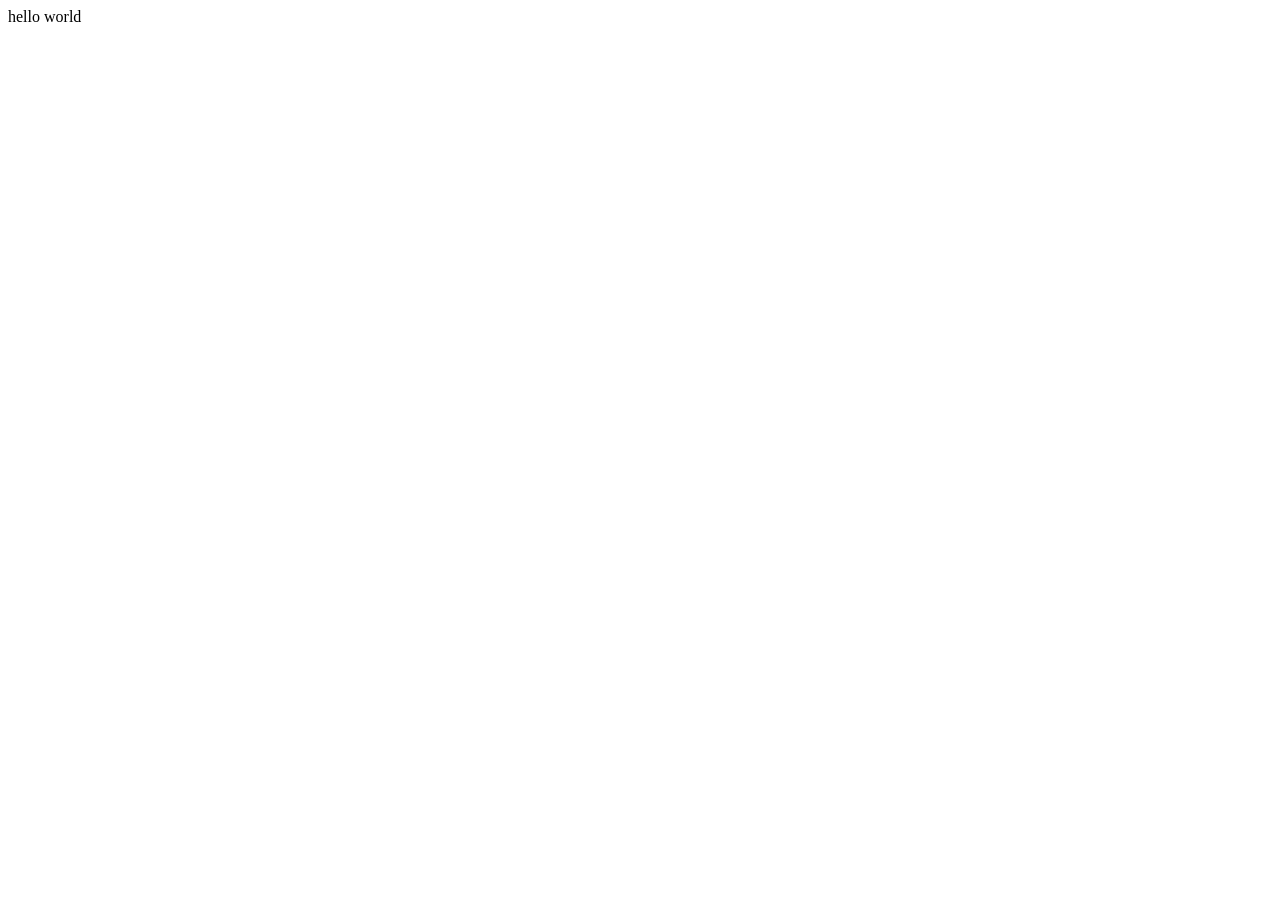
==== commit 9f06b48e: "changes" ====
--- a/index.html
+++ b/index.html
@@ -6,27 +6,27 @@
     <title>🚀 SPACE ODYSSEY: GALACTIC ADVENTURE 🚀</title>
     
     <!-- CSS Files -->
-    <link rel="stylesheet" href="css/cosmic-design.css">
+    <!-- <link rel="stylesheet" href="css/cosmic-design.css">
     <link rel="stylesheet" href="css/ui-panels.css">
     <link rel="stylesheet" href="css/screens.css">
     <link rel="stylesheet" href="css/sprites.css">
     <link rel="stylesheet" href="css/effects.css">
     <link rel="stylesheet" href="css/responsive.css">
-    <link rel="stylesheet" href="css/main.css">
+    <link rel="stylesheet" href="css/main.css"> -->
     
     <!-- Google Fonts -->
     <link href="https://fonts.googleapis.com/css2?family=Audiowide&family=Orbitron:wght@400;700;900&family=Share+Tech+Mono&family=Exo+2:wght@300;400;700&display=swap" rel="stylesheet">
 </head>
 <body>
-    <div class="game-hub">
-        <!-- Main Canvas -->
+    <!-- <div class="game-hub">
+        Main Canvas
         <canvas id="spaceCanvas"></canvas>
         <div class="canvas-overlay"></div>
 
-        <!-- Particle Container -->
+        Particle Container
         <div id="particleContainer" class="particle-container"></div>
 
-        <!-- Player Stats Panel -->
+        Player Stats Panel
         <div class="cosmic-panel stats-panel">
             <div class="stat-item">
                 <span class="stat-label">SCORE</span>
@@ -44,10 +44,10 @@
                 <span class="stat-label">LEVEL</span>
                 <span id="levelValue" class="stat-value">1</span>
             </div>
-        </div>
+        </div> -->
 
         <!-- Resource Bars -->
-        <div class="cosmic-panel resources-panel">
+        <!-- <div class="cosmic-panel resources-panel">
             <div class="resource-bar">
                 <span class="bar-label">HEALTH</span>
                 <div class="bar-container">
@@ -69,10 +69,10 @@
                 </div>
                 <span id="shieldValue" class="resource-value">50/100</span>
             </div>
-        </div>
+        </div> -->
 
         <!-- Mini-Game Selector -->
-        <div class="cosmic-panel game-selector">
+        <!-- <div class="cosmic-panel game-selector">
             <div class="game-option active" data-game="asteroid" id="gameAsteroid">
                 <div class="game-icon asteroid"></div>
                 <span class="game-name">ASTEROID</span>
@@ -93,10 +93,10 @@
                 <span class="game-name">PORTAL</span>
                 <span class="game-score" id="portalScore">0</span>
             </div>
-        </div>
+        </div> -->
 
         <!-- Power-ups Panel -->
-        <div class="cosmic-panel powerups-panel">
+        <!-- <div class="cosmic-panel powerups-panel">
             <div class="powerup-slot" id="powerupShield" data-tooltip="Shield - Protects from damage">
                 <div class="powerup-icon shield"></div>
                 <span class="powerup-count" id="shieldCount">3</span>
@@ -113,10 +113,10 @@
                 <div class="powerup-icon magnet"></div>
                 <span class="powerup-count" id="magnetCount">0</span>
             </div>
-        </div>
+        </div> -->
 
         <!-- Title Screen -->
-        <div id="titleScreen" class="screen title-screen">
+        <!-- <div id="titleScreen" class="screen title-screen">
             <div class="galaxy-logo">
                 <span style="--i:1">S</span>
                 <span style="--i:2">P</span>
@@ -137,10 +137,10 @@
             <div style="margin-top: var(--space-lg); color: var(--space-nebula-blue); font-size: 14px;">
                 Use Arrow Keys or WASD • Space to Shoot • P to Pause
             </div>
-        </div>
+        </div> -->
 
         <!-- Game Over Screen -->
-        <div id="gameOverScreen" class="screen gameover-screen hidden">
+        <!-- <div id="gameOverScreen" class="screen gameover-screen hidden">
             <div class="gameover-title">GAME OVER</div>
             <div class="score-display">
                 <div class="score-card">
@@ -158,10 +158,10 @@
             </div>
             <button class="start-button" id="restartBtn">PLAY AGAIN</button>
             <button class="start-button" id="menuBtn" style="width: 150px;">MENU</button>
-        </div>
+        </div> -->
 
         <!-- Shop Screen -->
-        <div id="shopScreen" class="screen shop-screen hidden">
+        <!-- <div id="shopScreen" class="screen shop-screen hidden">
             <div class="galaxy-logo" style="font-size: 48px; margin-bottom: var(--space-lg);">COSMIC SHOP</div>
             <div class="shop-grid">
                 <div class="shop-item" data-item="shield" data-price="50">
@@ -200,23 +200,23 @@
                 <span id="shopCoinValue" class="stat-value">0</span>
             </div>
             <button class="start-button" id="closeShopBtn" style="width: 150px;">CLOSE</button>
-        </div>
+        </div> -->
 
         <!-- Pause Screen -->
-        <div id="pauseScreen" class="screen hidden" style="background: rgba(10, 12, 20, 0.8);">
+        <!-- <div id="pauseScreen" class="screen hidden" style="background: rgba(10, 12, 20, 0.8);">
             <div class="galaxy-logo" style="font-size: 48px;">PAUSED</div>
             <button class="start-button" id="resumeBtn" style="width: 150px;">RESUME</button>
-        </div>
+        </div> -->
 
         <!-- Mini-Game Screens -->
-        <div id="miniGameScreen" class="screen hidden" style="background: rgba(0, 0, 0, 0.9);">
+        <!-- <div id="miniGameScreen" class="screen hidden" style="background: rgba(0, 0, 0, 0.9);">
             <div id="miniGameContent" style="width: 100%; height: 100%; position: relative;"></div>
             <button class="close-button" id="closeMiniGame" style="top: 20px; right: 20px;">✕</button>
         </div>
-    </div>
+    </div> -->
 
     <!-- JavaScript Files -->
-    <script src="js/particle-system.js"></script>
+    <!-- <script src="js/particle-system.js"></script>
     <script src="js/save-manager.js"></script>
     <script src="js/audio-manager.js"></script>
     <script src="js/player.js"></script>
@@ -234,9 +234,8 @@
     <script src="js/ui-manager.js"></script>
     <script src="js/input-handler.js"></script>
     <script src="js/game-core.js"></script>
-    <script src="js/main.js"></script>
+    <script src="js/main.js"></script> -->
+    hello world
 </body>
 </html>
 
-
-<!DOCTYPE html><html lang="""en"></html><head>    <meta charset="UTF-8">    <meta name="""view/* =================================================================================EFFECTS & PARTICLES - Explosions, beams, shields, and visual effects=""================================================================================*//* Particle Container */.particle-container {    position: absolute;    inset: 0;    pointer-events: none;    z-index: var(--z-effects);    overflow: hidden;}/* Base Particle */.particle {    position: absolute;    pointer-events: none;    border-radius: 50%;    will-change: transform, opacity;}/* Star Particles */.particle-star {    background: white;    box-shadow: 0 0 10px currentColor;    animation: twinkle var(--duration, 3s) ease-in-out infinite;}.particle-star::after {    content: '';    position: absolute;    top: 50%;    left: 50%;    width: 200%;    height: 200%;    background: radial-gradient(circle, white 0%, transparent 70%);    transform: translate(-50%, -50%);    opacity: 0.3;}/* Explosion Effects */.explosion-effect {    position: absolute;    pointer-events: none;    z-index: 20;    animation: explode 0.5s ease-out forwards;}.explosion-core {    position: absolute;    top: 50%;    left: 50%;    width: 40px;    height: 40px;    background: radial-gradient(circle, #ffff00, #ffaa00, #ff5500, #ff0000);    border-radius: 50%;    transform: translate(-50%, -50%);    box-shadow: 0 0 50px #ffaa00;    animation: pulse 0.1s ease-out infinite;}.explosion-ring {    position: absolute;    top: 50%;    left: 50%;    width: 80px;    height: 80px;    border: 3px solid #ffaa00;    border-radius: 50%;    transform: translate(-50%, -50%);    animation: expandRing 0.5s ease-out forwards;}.explosion-ring:nth-child(2) {    width: 120px;    height: 120px;    border-color: #ff5500;    animation-delay: 0.1s;}.explosion-ring:nth-child(3) {    width: 160px;    height: 160px;    border-color: #ff0000;    animation-delay: 0.2s;}@keyframes expandRing {    0% {        transform: translate(-50%, -50%) scale(0.5);        opacity: 1;    }    100% {        transform: translate(-50%, -50%) scale(2);        opacity: 0;    }}/* Debris Particles */.debris-particle {    position: absolute;    background: #8B7355;    clip-path: polygon(50% 0%, 100% 50%, 50% 100%, 0% 50%);    animation: debrisFly var(--duration, 1s) ease-out forwards;}@keyframes debrisFly {    0% {        transform: translate(0, 0) rotate(0deg);        opacity: 1;    }    100% {        transform: translate(var(--tx, 100px), var(--ty, -100px)) rotate(720deg);        opacity: 0;    }}/* Shockwave Effect */.shockwave {    position: absolute;    border: 3px solid rgba(255, 255, 255, 0.8);    border-radius: 50%;    animation: shockwaveExpand 1s ease-out forwards;}@keyframes shockwaveExpand {    0% {        width: 10px;        height: 10px;        opacity: 1;        border-width: 3px;    }    100% {        width: 200px;        height: 200px;        opacity: 0;        border-width: 1px;    }}/* Tractor Beam */.tractor-beam {    position: absolute;    width: 4px;    background: linear-gradient(180deg,         rgba(107, 197, 255, 0.9) 0%,        rgba(107, 197, 255, 0.6) 30%,        rgba(107, 197, 255, 0.3) 60%,        transparent 100%    );    transform-origin: top;    animation: beamOscillate 0.5s ease-in-out infinite;    pointer-events: none;    z-index: 15;    box-shadow: 0 0 20px rgba(107, 197, 255, 0.8);}.tractor-beam::before {    content: '';    position: absolute;    top: 0;    left: -5px;    width: 14px;    height: 14px;    background: radial-gradient(circle, #6bc5ff, transparent);    border-radius: 50%;    animation: beamPulse 0.5s ease-in-out infinite;}.tractor-beam::after {    content: '';    position: absolute;    bottom: 0;    left: -10px;    width: 24px;    height: 24px;    background: radial-gradient(circle, #6bc5ff, transparent);    border-radius: 50%;    filter: blur(5px);}@keyframes beamOscillate {    0%, 100% { transform: scaleX(1); opacity: 0.8; }    50% { transform: scaleX(1.2); opacity: 1; }}@keyframes beamPulse {    0%, 100% { transform: scale(1); opacity: 0.8; }    50% { transform: scale(1.5); opacity: 1; }}/* Shield Effect */.shield-effect {    position: absolute;    border: 3px solid var(--shield-color, #6bc5ff);    border-radius: 50%;    animation: shieldPulse 2s infinite;    pointer-events: none;    z-index: 10;    box-shadow: 0 0 30px var(--shield-color, #6bc5ff);}.shield-effect::before {    content: '';    position: absolute;    top: -5px;    left: -5px;    right: -5px;    bottom: -5px;    border: 2px solid rgba(255, 255, 255, 0.5);    border-radius: 50%;    animation: shieldRotate 3s linear infinite;}.shield-effect::after {    c
--- a/css/screens.css
+++ b/css/screens.css
@@ -0,0 +1,1216 @@
+/* 
+=================================================================================
+SCREENS CSS - Title screen, game over screen, shop, pause and all UI screens
+=================================================================================
+*/
+
+/* ==========================================================================
+   Base Screen Styles
+   ========================================================================== */
+
+.screen {
+    position: absolute;
+    inset: 0;
+    display: flex;
+    flex-direction: column;
+    justify-content: center;
+    align-items: center;
+    background: rgba(10, 12, 20, 0.95);
+    backdrop-filter: blur(20px);
+    z-index: var(--z-modals, 1000);
+    transition: opacity 0.3s ease, visibility 0.3s ease;
+    opacity: 1;
+    visibility: visible;
+    overflow-y: auto;
+    padding: var(--space-xl);
+}
+
+.screen.hidden {
+    opacity: 0;
+    visibility: hidden;
+    pointer-events: none;
+}
+
+.screen::before {
+    content: '';
+    position: absolute;
+    inset: 0;
+    background: radial-gradient(circle at 50% 50%, 
+        rgba(107, 197, 255, 0.1) 0%, 
+        transparent 70%);
+    pointer-events: none;
+}
+
+.screen::after {
+    content: '';
+    position: absolute;
+    top: 0;
+    left: 0;
+    right: 0;
+    height: 2px;
+    background: linear-gradient(90deg, 
+        transparent, 
+        var(--space-nebula-blue), 
+        var(--space-nebula-purple), 
+        var(--space-nebula-pink), 
+        transparent);
+    animation: screenGlow 3s linear infinite;
+}
+
+@keyframes screenGlow {
+    0%, 100% { opacity: 0.5; }
+    50% { opacity: 1; }
+}
+
+/* ==========================================================================
+   Title Screen
+   ========================================================================== */
+
+.title-screen {
+    background-image: 
+        radial-gradient(white 2px, transparent 2px),
+        radial-gradient(white 1px, transparent 1px);
+    background-size: 100px 100px, 50px 50px;
+    background-position: 0 0, 25px 25px;
+    animation: backgroundTwinkle 10s linear infinite;
+}
+
+@keyframes backgroundTwinkle {
+    0%, 100% { background-position: 0 0, 25px 25px; }
+    50% { background-position: 50px 50px, 75px 75px; }
+}
+
+.galaxy-logo {
+    font-size: 72px;
+    font-weight: 900;
+    text-transform: uppercase;
+    color: transparent;
+    -webkit-text-stroke: 2px var(--space-nebula-blue);
+    text-shadow: 
+        0 0 50px var(--space-nebula-blue),
+        0 0 100px var(--space-nebula-purple);
+    margin-bottom: var(--space-2xl);
+    animation: float 6s ease-in-out infinite;
+    position: relative;
+    z-index: 2;
+    text-align: center;
+    line-height: 1.2;
+}
+
+.galaxy-logo span {
+    display: inline-block;
+    animation: logoPulse 3s ease-in-out infinite;
+    animation-delay: calc(var(--i, 0) * 0.2s);
+    transform-origin: center;
+}
+
+@keyframes logoPulse {
+    0%, 100% { 
+        transform: scale(1); 
+        text-shadow: 0 0 20px var(--space-nebula-blue);
+    }
+    50% { 
+        transform: scale(1.1); 
+        text-shadow: 0 0 40px var(--space-nebula-purple);
+    }
+}
+
+.galaxy-logo::before {
+    content: attr(data-text);
+    position: absolute;
+    top: 0;
+    left: 0;
+    width: 100%;
+    height: 100%;
+    color: var(--space-nebula-blue);
+    filter: blur(15px);
+    opacity: 0.5;
+    z-index: -1;
+}
+
+.galaxy-logo::after {
+    content: '';
+    position: absolute;
+    top: 50%;
+    left: 50%;
+    transform: translate(-50%, -50%);
+    width: 120%;
+    height: 200%;
+    background: radial-gradient(circle, 
+        rgba(107, 197, 255, 0.2) 0%, 
+        transparent 70%);
+    z-index: -2;
+    animation: logoGlow 4s ease-in-out infinite;
+}
+
+@keyframes logoGlow {
+    0%, 100% { transform: translate(-50%, -50%) scale(1); opacity: 0.5; }
+    50% { transform: translate(-50%, -50%) scale(1.2); opacity: 0.8; }
+}
+
+/* Title Screen Buttons Container */
+.title-buttons {
+    display: flex;
+    gap: var(--space-md);
+    flex-wrap: wrap;
+    justify-content: center;
+    margin-top: var(--space-xl);
+    z-index: 2;
+}
+
+.start-button {
+    min-width: 200px;
+    height: 60px;
+    background: linear-gradient(45deg, var(--space-nebula-blue), var(--space-nebula-purple));
+    border: none;
+    border-radius: 30px;
+    font-family: var(--font-space);
+    font-size: 24px;
+    font-weight: bold;
+    color: var(--space-star-white);
+    text-transform: uppercase;
+    letter-spacing: 4px;
+    cursor: pointer;
+    box-shadow: 0 0 30px var(--space-nebula-blue);
+    transition: all 0.3s ease;
+    margin: var(--space-md);
+    position: relative;
+    overflow: hidden;
+    border: 2px solid transparent;
+    background-clip: padding-box;
+}
+
+.start-button::before {
+    content: '';
+    position: absolute;
+    top: -2px;
+    left: -2px;
+    right: -2px;
+    bottom: -2px;
+    background: linear-gradient(45deg, 
+        var(--space-nebula-pink), 
+        var(--space-star-yellow), 
+        var(--space-nebula-blue));
+    border-radius: 32px;
+    z-index: -1;
+    animation: buttonBorder 3s linear infinite;
+    opacity: 0;
+    transition: opacity 0.3s ease;
+}
+
+.start-button:hover::before {
+    opacity: 1;
+}
+
+.start-button:hover {
+    transform: scale(1.1) translateY(-5px);
+    box-shadow: 0 0 50px var(--space-nebula-purple);
+    letter-spacing: 6px;
+}
+
+.start-button:active {
+    transform: scale(0.95) translateY(0);
+}
+
+.start-button.secondary {
+    background: transparent;
+    border: 2px solid var(--space-nebula-blue);
+    box-shadow: none;
+}
+
+.start-button.secondary:hover {
+    background: rgba(107, 197, 255, 0.2);
+    border-color: var(--space-nebula-purple);
+}
+
+@keyframes buttonBorder {
+    0%, 100% { filter: hue-rotate(0deg); }
+    50% { filter: hue-rotate(90deg); }
+}
+
+/* Version Text */
+.version-text {
+    position: absolute;
+    bottom: var(--space-md);
+    right: var(--space-md);
+    color: rgba(255, 255, 255, 0.3);
+    font-size: 12px;
+    font-family: monospace;
+    z-index: 3;
+}
+
+/* Copyright Text */
+.copyright-text {
+    position: absolute;
+    bottom: var(--space-md);
+    left: var(--space-md);
+    color: rgba(255, 255, 255, 0.3);
+    font-size: 12px;
+    z-index: 3;
+}
+
+/* ==========================================================================
+   Game Over Screen
+   ========================================================================== */
+
+.gameover-screen {
+    background: rgba(10, 12, 20, 0.98);
+    backdrop-filter: blur(30px);
+}
+
+.gameover-title {
+    font-size: 72px;
+    color: var(--space-nebula-pink);
+    text-shadow: 
+        0 0 30px currentColor,
+        0 0 60px rgba(255, 107, 157, 0.5);
+    margin-bottom: var(--space-xl);
+    text-transform: uppercase;
+    font-weight: 900;
+    letter-spacing: 8px;
+    animation: gameoverPulse 2s ease-in-out infinite;
+    position: relative;
+}
+
+.gameover-title::before {
+    content: 'GAME OVER';
+    position: absolute;
+    top: -5px;
+    left: -5px;
+    right: -5px;
+    bottom: -5px;
+    color: transparent;
+    -webkit-text-stroke: 2px var(--space-nebula-purple);
+    filter: blur(10px);
+    z-index: -1;
+    animation: gameoverGlitch 0.1s linear infinite;
+}
+
+@keyframes gameoverPulse {
+    0%, 100% { transform: scale(1); opacity: 1; }
+    50% { transform: scale(1.05); opacity: 0.9; }
+}
+
+@keyframes gameoverGlitch {
+    0%, 100% { transform: translate(0); }
+    20% { transform: translate(-2px, 2px); }
+    40% { transform: translate(2px, -2px); }
+    60% { transform: translate(-1px, -1px); }
+    80% { transform: translate(1px, 1px); }
+}
+
+.score-display {
+    display: flex;
+    gap: var(--space-xl);
+    margin-bottom: var(--space-xl);
+    flex-wrap: wrap;
+    justify-content: center;
+    max-width: 800px;
+}
+
+.score-card {
+    text-align: center;
+    padding: var(--space-lg);
+    background: rgba(255, 255, 255, 0.05);
+    border: 2px solid var(--space-nebula-blue);
+    border-radius: 20px;
+    min-width: 200px;
+    position: relative;
+    overflow: hidden;
+    backdrop-filter: blur(5px);
+    transition: all 0.3s ease;
+}
+
+.score-card:hover {
+    transform: translateY(-10px);
+    border-color: var(--space-star-yellow);
+    box-shadow: 0 0 30px rgba(255, 230, 107, 0.3);
+}
+
+.score-card::before {
+    content: '';
+    position: absolute;
+    top: -50%;
+    left: -50%;
+    width: 200%;
+    height: 200%;
+    background: linear-gradient(45deg, 
+        transparent, 
+        rgba(255, 255, 255, 0.1), 
+        transparent);
+    transform: rotate(45deg);
+    animation: cardShine 3s linear infinite;
+}
+
+@keyframes cardShine {
+    from { transform: rotate(45deg) translateX(-100%); }
+    to { transform: rotate(45deg) translateX(100%); }
+}
+
+.score-label {
+    font-size: 18px;
+    color: var(--space-nebula-blue);
+    margin-bottom: var(--space-sm);
+    text-transform: uppercase;
+    letter-spacing: 2px;
+}
+
+.score-number {
+    font-size: 56px;
+    font-weight: bold;
+    color: var(--space-star-yellow);
+    text-shadow: 0 0 20px currentColor;
+    font-family: var(--font-space);
+    line-height: 1;
+}
+
+.score-number.small {
+    font-size: 32px;
+}
+
+/* New Record Indicator */
+.new-record {
+    position: absolute;
+    top: -10px;
+    right: -10px;
+    background: linear-gradient(45deg, var(--space-star-yellow), var(--space-nebula-pink));
+    color: var(--space-black);
+    font-size: 14px;
+    font-weight: bold;
+    padding: 5px 15px;
+    border-radius: 30px;
+    transform: rotate(15deg);
+    animation: recordPulse 1s ease-in-out infinite;
+    box-shadow: 0 0 20px var(--space-star-yellow);
+    text-transform: uppercase;
+}
+
+@keyframes recordPulse {
+    0%, 100% { transform: rotate(15deg) scale(1); }
+    50% { transform: rotate(15deg) scale(1.1); }
+}
+
+/* Game Over Actions */
+.gameover-actions {
+    display: flex;
+    gap: var(--space-md);
+    flex-wrap: wrap;
+    justify-content: center;
+    margin-top: var(--space-xl);
+}
+
+.gameover-button {
+    min-width: 180px;
+    height: 50px;
+    background: linear-gradient(45deg, var(--space-nebula-purple), var(--space-nebula-pink));
+    border: none;
+    border-radius: 25px;
+    font-family: var(--font-space);
+    font-size: 18px;
+    font-weight: bold;
+    color: var(--space-star-white);
+    text-transform: uppercase;
+    letter-spacing: 2px;
+    cursor: pointer;
+    transition: all 0.3s ease;
+    position: relative;
+    overflow: hidden;
+}
+
+.gameover-button::before {
+    content: '';
+    position: absolute;
+    top: 0;
+    left: -100%;
+    width: 100%;
+    height: 100%;
+    background: linear-gradient(90deg, 
+        transparent, 
+        rgba(255, 255, 255, 0.3), 
+        transparent);
+    transition: left 0.5s ease;
+}
+
+.gameover-button:hover {
+    transform: scale(1.05);
+    box-shadow: 0 0 30px currentColor;
+}
+
+.gameover-button:hover::before {
+    left: 100%;
+}
+
+.gameover-button.secondary {
+    background: transparent;
+    border: 2px solid var(--space-nebula-purple);
+}
+
+.gameover-button.secondary:hover {
+    background: rgba(184, 107, 255, 0.2);
+}
+
+/* ==========================================================================
+   Shop Screen
+   ========================================================================== */
+
+.shop-screen {
+    background: linear-gradient(135deg, #0a0c14, #1a0f1f);
+    background-size: 400% 400%;
+    animation: shopGradient 15s ease infinite;
+}
+
+@keyframes shopGradient {
+    0%, 100% { background-position: 0% 50%; }
+    50% { background-position: 100% 50%; }
+}
+
+.shop-header {
+    display: flex;
+    align-items: center;
+    gap: var(--space-xl);
+    margin-bottom: var(--space-xl);
+    flex-wrap: wrap;
+    justify-content: center;
+}
+
+.shop-title {
+    font-size: 48px;
+    color: var(--space-star-yellow);
+    text-shadow: 0 0 30px currentColor;
+    text-transform: uppercase;
+    letter-spacing: 4px;
+}
+
+.shop-coins {
+    display: flex;
+    align-items: center;
+    gap: var(--space-sm);
+    padding: var(--space-sm) var(--space-lg);
+    background: rgba(0, 0, 0, 0.5);
+    border: 2px solid var(--space-star-yellow);
+    border-radius: 50px;
+}
+
+.shop-coins-icon {
+    width: 30px;
+    height: 30px;
+    background: radial-gradient(circle at 30% 30%, #ffd700, #b8860b);
+    border-radius: 50%;
+    animation: coinSpin 2s linear infinite;
+}
+
+@keyframes coinSpin {
+    from { transform: rotateY(0deg); }
+    to { transform: rotateY(360deg); }
+}
+
+.shop-coins-value {
+    font-size: 24px;
+    font-weight: bold;
+    color: var(--space-star-yellow);
+}
+
+.shop-grid {
+    display: grid;
+    grid-template-columns: repeat(3, 1fr);
+    gap: var(--space-lg);
+    max-width: 1000px;
+    margin: var(--space-xl) auto;
+    padding: var(--space-md);
+}
+
+.shop-item {
+    position: relative;
+    padding: var(--space-lg);
+    background: rgba(255, 255, 255, 0.03);
+    border: 2px solid var(--space-nebula-purple);
+    border-radius: 20px;
+    text-align: center;
+    cursor: pointer;
+    transition: all 0.2s ease;
+    overflow: hidden;
+    backdrop-filter: blur(5px);
+}
+
+.shop-item::before {
+    content: '';
+    position: absolute;
+    top: 0;
+    left: 0;
+    right: 0;
+    bottom: 0;
+    background: linear-gradient(135deg, 
+        rgba(184, 107, 255, 0.2), 
+        rgba(107, 197, 255, 0.2));
+    opacity: 0;
+    transition: opacity 0.3s ease;
+}
+
+.shop-item:hover {
+    transform: translateY(-10px) scale(1.02);
+    border-color: var(--space-star-yellow);
+    box-shadow: 
+        0 10px 30px rgba(184, 107, 255, 0.3),
+        0 0 0 2px rgba(255, 230, 107, 0.3) inset;
+}
+
+.shop-item:hover::before {
+    opacity: 1;
+}
+
+.shop-item:active {
+    transform: translateY(-5px) scale(0.98);
+}
+
+.shop-item.purchased {
+    opacity: 0.7;
+    filter: grayscale(0.5);
+    pointer-events: none;
+    border-color: var(--space-planet-green);
+}
+
+.shop-item.purchased::after {
+    content: '✓';
+    position: absolute;
+    top: 10px;
+    right: 10px;
+    width: 30px;
+    height: 30px;
+    background: var(--space-planet-green);
+    color: var(--space-black);
+    border-radius: 50%;
+    display: flex;
+    align-items: center;
+    justify-content: center;
+    font-size: 18px;
+    font-weight: bold;
+    animation: purchasedPop 0.5s ease;
+}
+
+@keyframes purchasedPop {
+    0% { transform: scale(0); }
+    50% { transform: scale(1.2); }
+    100% { transform: scale(1); }
+}
+
+.shop-item-icon {
+    width: 80px;
+    height: 80px;
+    margin: 0 auto var(--space-md);
+    background-size: contain;
+    background-repeat: no-repeat;
+    background-position: center;
+    filter: drop-shadow(0 0 10px currentColor);
+    transition: all 0.3s ease;
+}
+
+.shop-item:hover .shop-item-icon {
+    transform: scale(1.1) rotate(5deg);
+    filter: drop-shadow(0 0 20px currentColor);
+}
+
+.shop-item-name {
+    font-size: 20px;
+    color: var(--space-star-white);
+    margin-bottom: var(--space-xs);
+    font-weight: bold;
+    text-transform: uppercase;
+    letter-spacing: 1px;
+}
+
+.shop-item-description {
+    font-size: 12px;
+    color: var(--space-nebula-blue);
+    margin-bottom: var(--space-sm);
+    min-height: 36px;
+}
+
+.shop-item-price {
+    font-size: 18px;
+    color: var(--space-star-yellow);
+    font-weight: bold;
+    display: flex;
+    align-items: center;
+    justify-content: center;
+    gap: var(--space-xs);
+}
+
+.shop-item-price::before {
+    content: '💰';
+    font-size: 16px;
+    filter: drop-shadow(0 0 5px gold);
+}
+
+.shop-item-price.insufficient {
+    color: var(--space-planet-red);
+    opacity: 0.5;
+}
+
+.shop-item-price.insufficient::before {
+    filter: grayscale(1);
+}
+
+/* Shop Categories */
+.shop-categories {
+    display: flex;
+    gap: var(--space-sm);
+    margin-bottom: var(--space-lg);
+    flex-wrap: wrap;
+    justify-content: center;
+}
+
+.shop-category {
+    padding: var(--space-sm) var(--space-lg);
+    background: rgba(255, 255, 255, 0.05);
+    border: 1px solid var(--space-nebula-blue);
+    border-radius: 30px;
+    color: var(--space-star-white);
+    cursor: pointer;
+    transition: all 0.2s ease;
+    text-transform: uppercase;
+    font-size: 14px;
+    letter-spacing: 1px;
+}
+
+.shop-category:hover,
+.shop-category.active {
+    background: var(--space-nebula-blue);
+    color: var(--space-black);
+    transform: translateY(-2px);
+    box-shadow: 0 5px 15px rgba(107, 197, 255, 0.4);
+}
+
+/* Quantity Selector */
+.shop-quantity {
+    display: flex;
+    align-items: center;
+    justify-content: center;
+    gap: var(--space-sm);
+    margin-top: var(--space-sm);
+}
+
+.quantity-btn {
+    width: 30px;
+    height: 30px;
+    background: rgba(255, 255, 255, 0.1);
+    border: 1px solid var(--space-nebula-blue);
+    border-radius: 50%;
+    color: white;
+    font-size: 18px;
+    cursor: pointer;
+    display: flex;
+    align-items: center;
+    justify-content: center;
+    transition: all 0.2s ease;
+}
+
+.quantity-btn:hover {
+    background: var(--space-nebula-blue);
+    transform: scale(1.1);
+}
+
+.quantity-btn:active {
+    transform: scale(0.9);
+}
+
+.quantity-value {
+    font-size: 18px;
+    font-weight: bold;
+    color: var(--space-star-yellow);
+    min-width: 30px;
+    text-align: center;
+}
+
+/* Discount Badge */
+.discount-badge {
+    position: absolute;
+    top: 10px;
+    left: 10px;
+    background: linear-gradient(45deg, var(--space-planet-red), var(--space-nebula-pink));
+    color: white;
+    font-size: 12px;
+    font-weight: bold;
+    padding: 4px 8px;
+    border-radius: 15px;
+    transform: rotate(-15deg);
+    animation: discountPulse 1s ease-in-out infinite;
+    z-index: 2;
+}
+
+@keyframes discountPulse {
+    0%, 100% { transform: rotate(-15deg) scale(1); }
+    50% { transform: rotate(-15deg) scale(1.1); }
+}
+
+/* Limited Stock */
+.limited-stock {
+    position: absolute;
+    bottom: 10px;
+    right: 10px;
+    font-size: 10px;
+    color: var(--space-star-yellow);
+    background: rgba(0, 0, 0, 0.5);
+    padding: 2px 6px;
+    border-radius: 10px;
+    border: 1px solid currentColor;
+}
+
+/* ==========================================================================
+   Pause Screen
+   ========================================================================== */
+
+.pause-screen {
+    background: rgba(10, 12, 20, 0.8);
+    backdrop-filter: blur(15px);
+}
+
+.pause-title {
+    font-size: 56px;
+    color: var(--space-nebula-blue);
+    text-shadow: 0 0 30px currentColor;
+    margin-bottom: var(--space-xl);
+    text-transform: uppercase;
+    letter-spacing: 8px;
+    animation: pausePulse 2s ease-in-out infinite;
+}
+
+@keyframes pausePulse {
+    0%, 100% { opacity: 1; }
+    50% { opacity: 0.7; }
+}
+
+.pause-menu {
+    display: flex;
+    flex-direction: column;
+    gap: var(--space-md);
+    min-width: 300px;
+}
+
+.pause-option {
+    padding: var(--space-md) var(--space-xl);
+    background: rgba(255, 255, 255, 0.05);
+    border: 2px solid var(--space-nebula-blue);
+    border-radius: 40px;
+    color: var(--space-star-white);
+    font-size: 20px;
+    text-transform: uppercase;
+    letter-spacing: 2px;
+    cursor: pointer;
+    transition: all 0.3s ease;
+    text-align: center;
+    position: relative;
+    overflow: hidden;
+}
+
+.pause-option::before {
+    content: '';
+    position: absolute;
+    top: 0;
+    left: -100%;
+    width: 100%;
+    height: 100%;
+    background: linear-gradient(90deg, 
+        transparent, 
+        rgba(107, 197, 255, 0.3), 
+        transparent);
+    transition: left 0.5s ease;
+}
+
+.pause-option:hover {
+    background: rgba(107, 197, 255, 0.2);
+    border-color: var(--space-star-yellow);
+    transform: translateX(10px);
+    box-shadow: -5px 5px 20px rgba(0, 0, 0, 0.5);
+}
+
+.pause-option:hover::before {
+    left: 100%;
+}
+
+.pause-option:active {
+    transform: translateX(5px) scale(0.98);
+}
+
+/* Pause Settings */
+.pause-settings {
+    margin-top: var(--space-xl);
+    padding: var(--space-lg);
+    background: rgba(0, 0, 0, 0.3);
+    border: 1px solid var(--space-nebula-purple);
+    border-radius: 20px;
+    min-width: 400px;
+}
+
+.setting-item {
+    display: flex;
+    align-items: center;
+    justify-content: space-between;
+    padding: var(--space-sm) 0;
+    border-bottom: 1px solid rgba(255, 255, 255, 0.1);
+}
+
+.setting-label {
+    color: var(--space-nebula-blue);
+    font-size: 16px;
+}
+
+.setting-value {
+    color: var(--space-star-yellow);
+    font-size: 16px;
+    font-weight: bold;
+}
+
+.setting-slider {
+    width: 200px;
+    height: 4px;
+    background: rgba(255, 255, 255, 0.1);
+    border-radius: 2px;
+    position: relative;
+    cursor: pointer;
+}
+
+.setting-slider-fill {
+    height: 100%;
+    background: linear-gradient(90deg, var(--space-nebula-blue), var(--space-nebula-purple));
+    border-radius: 2px;
+    width: 70%;
+}
+
+.setting-slider::after {
+    content: '';
+    position: absolute;
+    top: -6px;
+    width: 16px;
+    height: 16px;
+    background: white;
+    border: 2px solid var(--space-nebula-blue);
+    border-radius: 50%;
+    left: calc(70% - 8px);
+    box-shadow: 0 0 10px currentColor;
+}
+
+/* ==========================================================================
+   Settings Screen
+   ========================================================================== */
+
+.settings-screen {
+    background: linear-gradient(135deg, #0a0c14, #141a24);
+}
+
+.settings-title {
+    font-size: 48px;
+    color: var(--space-nebula-purple);
+    text-shadow: 0 0 30px currentColor;
+    margin-bottom: var(--space-xl);
+    text-transform: uppercase;
+    letter-spacing: 4px;
+}
+
+.settings-container {
+    display: grid;
+    grid-template-columns: repeat(2, 1fr);
+    gap: var(--space-xl);
+    max-width: 800px;
+    width: 100%;
+    margin: 0 auto;
+}
+
+.settings-section {
+    background: rgba(255, 255, 255, 0.03);
+    border: 1px solid var(--space-nebula-blue);
+    border-radius: 20px;
+    padding: var(--space-lg);
+}
+
+.settings-section-title {
+    font-size: 20px;
+    color: var(--space-nebula-blue);
+    margin-bottom: var(--space-lg);
+    text-align: center;
+    text-transform: uppercase;
+    letter-spacing: 2px;
+    padding-bottom: var(--space-sm);
+    border-bottom: 2px solid rgba(107, 197, 255, 0.3);
+}
+
+.setting-row {
+    display: flex;
+    align-items: center;
+    justify-content: space-between;
+    padding: var(--space-sm) 0;
+}
+
+.setting-row-label {
+    color: var(--space-star-white);
+    font-size: 14px;
+}
+
+.setting-row-control {
+    display: flex;
+    gap: var(--space-sm);
+}
+
+.setting-option {
+    padding: var(--space-xs) var(--space-sm);
+    background: rgba(255, 255, 255, 0.05);
+    border: 1px solid var(--space-nebula-purple);
+    border-radius: 15px;
+    color: var(--space-star-white);
+    font-size: 12px;
+    cursor: pointer;
+    transition: all 0.2s ease;
+}
+
+.setting-option:hover {
+    background: rgba(184, 107, 255, 0.3);
+}
+
+.setting-option.active {
+    background: var(--space-nebula-purple);
+    color: var(--space-black);
+}
+
+/* Toggle Switch */
+.setting-toggle {
+    width: 50px;
+    height: 26px;
+    background: rgba(255, 255, 255, 0.1);
+    border: 1px solid var(--space-nebula-blue);
+    border-radius: 13px;
+    position: relative;
+    cursor: pointer;
+    transition: all 0.3s ease;
+}
+
+.setting-toggle.active {
+    background: var(--space-nebula-blue);
+}
+
+.setting-toggle::after {
+    content: '';
+    position: absolute;
+    top: 2px;
+    left: 2px;
+    width: 20px;
+    height: 20px;
+    background: white;
+    border-radius: 50%;
+    transition: left 0.3s ease;
+    box-shadow: 0 0 10px currentColor;
+}
+
+.setting-toggle.active::after {
+    left: 26px;
+}
+
+/* ==========================================================================
+   Loading Screen
+   ========================================================================== */
+
+.loading-screen {
+    background: var(--space-black);
+    z-index: 10000;
+}
+
+.loading-spinner-large {
+    width: 100px;
+    height: 100px;
+    border: 6px solid var(--space-deep);
+    border-top-color: var(--space-nebula-blue);
+    border-right-color: var(--space-nebula-purple);
+    border-bottom-color: var(--space-nebula-pink);
+    border-radius: 50%;
+    animation: loadingSpin 1.5s linear infinite;
+    margin-bottom: var(--space-xl);
+    position: relative;
+}
+
+.loading-spinner-large::before {
+    content: '';
+    position: absolute;
+    top: -10px;
+    left: -10px;
+    right: -10px;
+    bottom: -10px;
+    border: 2px solid transparent;
+    border-top-color: rgba(255, 255, 255, 0.2);
+    border-radius: 50%;
+    animation: loadingSpin 3s linear infinite reverse;
+}
+
+.loading-spinner-large::after {
+    content: '';
+    position: absolute;
+    top: 10px;
+    left: 10px;
+    right: 10px;
+    bottom: 10px;
+    border: 2px solid transparent;
+    border-right-color: rgba(255, 255, 255, 0.1);
+    border-radius: 50%;
+    animation: loadingSpin 2s linear infinite;
+}
+
+@keyframes loadingSpin {
+    to { transform: rotate(360deg); }
+}
+
+.loading-text {
+    color: var(--space-star-white);
+    font-size: 24px;
+    letter-spacing: 4px;
+    margin-bottom: var(--space-md);
+    text-transform: uppercase;
+    animation: loadingText 2s ease-in-out infinite;
+}
+
+@keyframes loadingText {
+    0%, 100% { opacity: 1; }
+    50% { opacity: 0.5; }
+}
+
+.loading-progress-container {
+    width: 400px;
+    height: 8px;
+    background: var(--space-deep);
+    border: 2px solid var(--space-nebula-blue);
+    border-radius: 4px;
+    overflow: hidden;
+    position: relative;
+    margin-bottom: var(--space-sm);
+}
+
+.loading-progress-bar {
+    height: 100%;
+    width: 0%;
+    background: linear-gradient(90deg, 
+        var(--space-nebula-blue), 
+        var(--space-nebula-purple),
+        var(--space-nebula-pink));
+    transition: width 0.3s ease;
+    position: relative;
+    overflow: hidden;
+}
+
+.loading-progress-bar::after {
+    content: '';
+    position: absolute;
+    top: 0;
+    left: 0;
+    right: 0;
+    bottom: 0;
+    background: linear-gradient(90deg, 
+        transparent, 
+        rgba(255, 255, 255, 0.3), 
+        transparent);
+    animation: loadingShine 1.5s linear infinite;
+}
+
+@keyframes loadingShine {
+    from { transform: translateX(-100%); }
+    to { transform: translateX(100%); }
+}
+
+.loading-percentage {
+    color: var(--space-nebula-blue);
+    font-size: 18px;
+    font-family: monospace;
+    letter-spacing: 2px;
+}
+
+.loading-tip {
+    position: absolute;
+    bottom: var(--space-xl);
+    left: 50%;
+    transform: translateX(-50%);
+    color: rgba(255, 255, 255, 0.5);
+    font-size: 14px;
+    max-width: 600px;
+    text-align: center;
+    padding: var(--space-md);
+    border-top: 1px solid rgba(255, 255, 255, 0.1);
+}
+
+/* ==========================================================================
+   Tutorial Screen
+   ========================================================================== */
+
+.tutorial-screen {
+    background: linear-gradient(135deg, #0a0c14, #1a1f2a);
+}
+
+.tutorial-title {
+    font-size: 48px;
+    color: var(--space-planet-green);
+    text-shadow: 0 0 30px currentColor;
+    margin-bottom: var(--space-lg);
+    text-transform: uppercase;
+    letter-spacing: 4px;
+}
+
+.tutorial-content {
+    display: grid;
+    grid-template-columns: repeat(2, 1fr);
+    gap: var(--space-xl);
+    max-width: 1000px;
+    margin: 0 auto var(--space-xl);
+    padding: var(--space-lg);
+}
+
+.tutorial-step {
+    text-align: center;
+    padding: var(--space-lg);
+    background: rgba(255, 255, 255, 0.03);
+    border: 1px solid var(--space-nebula-blue);
+    border-radius: 20px;
+    transition: all 0.3s ease;
+}
+
+.tutorial-step:hover {
+    transform: translateY(-5px);
+    border-color: var(--space-planet-green);
+    box-shadow: 0 0 30px rgba(77, 255, 159, 0.2);
+}
+
+.tutorial-step-number {
+    width: 40px;
+    height: 40px;
+    background: var(--space-planet-green);
+    color: var(--space-black);
+    border-radius: 50%;
+    display: flex;
+    align-items: center;
+    justify-content: center;
+    font-size: 20px;
+    font-weight: bold;
+    margin: 0 auto var(--space-md);
+}
+
+.tutorial-step-title {
+    font-size: 20px;
+    color: var(--space-planet-green);
+    margin-bottom: var(--space-sm);
+}
+
+.tutorial-step-description {
+    font-size: 14px;
+    color: var(--space-star-white);
+    opacity: 0.8;
+    line-height: 1.6;
+}
+
+.tutorial-controls {
+    display: flex;
+    gap: var(--space-lg);
+    justify-content: center;
+    margin-top: var(--space-lg);
+}
+
+.tutorial-control-group {
+    text-align: center;
+}
+
+.tutorial-control-key {
+    width: 60px;
+    height: 60px;
+    background: linear-gradient(135deg, var(--space-nebula-blue), var(--space-nebula
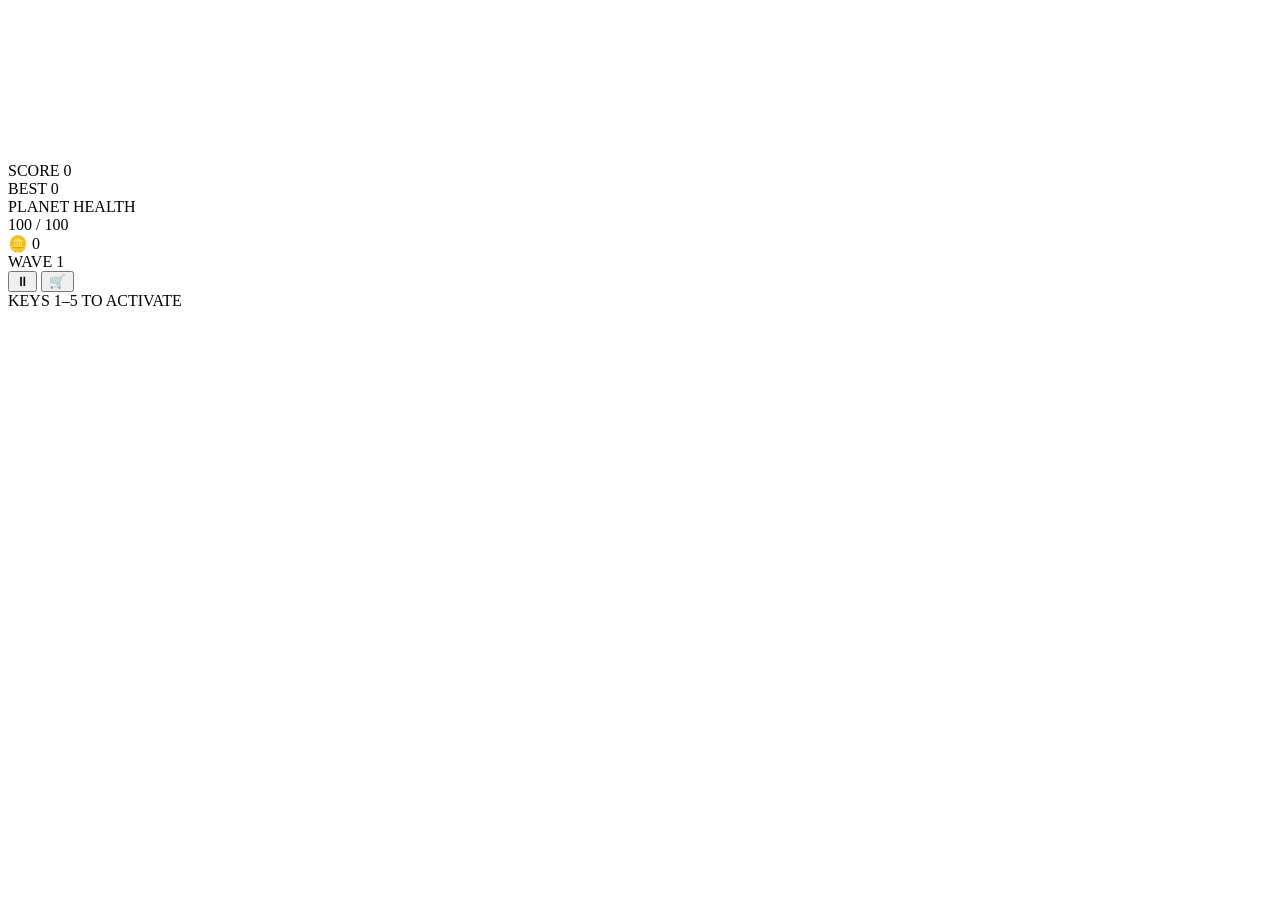
==== commit b6f0c012: "commit" ====
--- a/index.html
+++ b/index.html
@@ -1,241 +1,127 @@
 <!DOCTYPE html>
 <html lang="en">
 <head>
-    <meta charset="UTF-8">
-    <meta name="viewport" content="width=device-width, initial-scale=1.0, maximum-scale=1.0, user-scalable=no">
-    <title>🚀 SPACE ODYSSEY: GALACTIC ADVENTURE 🚀</title>
-    
-    <!-- CSS Files -->
-    <!-- <link rel="stylesheet" href="css/cosmic-design.css">
-    <link rel="stylesheet" href="css/ui-panels.css">
-    <link rel="stylesheet" href="css/screens.css">
-    <link rel="stylesheet" href="css/sprites.css">
-    <link rel="stylesheet" href="css/effects.css">
-    <link rel="stylesheet" href="css/responsive.css">
-    <link rel="stylesheet" href="css/main.css"> -->
-    
-    <!-- Google Fonts -->
-    <link href="https://fonts.googleapis.com/css2?family=Audiowide&family=Orbitron:wght@400;700;900&family=Share+Tech+Mono&family=Exo+2:wght@300;400;700&display=swap" rel="stylesheet">
+  <meta charset="UTF-8"/>
+  <meta name="viewport" content="width=device-width,initial-scale=1.0,maximum-scale=1.0,user-scalable=no"/>
+  <title>Planet Defender</title>
+  <link rel="icon" href="data:image/svg+xml,%3Csvg xmlns='http://www.w3.org/2000/svg' viewBox='0 0 100 100'%3E%3Ccircle cx='50' cy='50' r='45' fill='%23ffd700'/%3E%3C/svg%3E">
+  <link rel="stylesheet" href="css/variables.css"/>
+  <link rel="stylesheet" href="css/reset.css"/>
+  <link rel="stylesheet" href="css/layout.css"/>
+  <link rel="stylesheet" href="css/canvas.css"/>
+  <link rel="stylesheet" href="css/hud.css"/>
+  <link rel="stylesheet" href="css/powerup-bar.css"/>
+  <link rel="stylesheet" href="css/buttons.css"/>
+  <link rel="stylesheet" href="css/notifications.css"/>
+  <link rel="stylesheet" href="css/animations.css"/>
+  <link href="https://fonts.googleapis.com/css2?family=Orbitron:wght@400;700;900&family=Rajdhani:wght@400;600;700&family=Share+Tech+Mono&display=swap" rel="stylesheet"/>
 </head>
 <body>
-    <!-- <div class="game-hub">
-        Main Canvas
-        <canvas id="spaceCanvas"></canvas>
-        <div class="canvas-overlay"></div>
+  <div id="app">
+    <div id="canvas-container">
+      <canvas id="game-canvas"></canvas>
+      <div id="screen-flash"></div>
+    </div>
 
-        Particle Container
-        <div id="particleContainer" class="particle-container"></div>
+    <!-- HUD Top Bar -->
+    <header id="hud" class="hud hidden">
+      <div class="hud-left">
+        <div class="hud-stat">
+          <span class="hud-label">SCORE</span>
+          <span class="hud-value glow-cyan" id="hud-score">0</span>
+        </div>
+        <div class="hud-divider"></div>
+        <div class="hud-stat">
+          <span class="hud-label">BEST</span>
+          <span class="hud-value" id="hud-best">0</span>
+        </div>
+      </div>
+      <div class="hud-center">
+        <div class="health-block">
+          <span class="hud-label">PLANET HEALTH</span>
+          <div class="health-bar-outer" id="health-bar-outer">
+            <div class="health-bar-fill" id="health-bar-fill"></div>
+            <div class="health-bar-shine"></div>
+          </div>
+          <span class="health-text" id="health-text">100 / 100</span>
+        </div>
+      </div>
+      <div class="hud-right">
+        <div class="hud-stat coin-stat">
+          <span class="coin-icon">🪙</span>
+          <span class="hud-value glow-gold" id="hud-coins">0</span>
+        </div>
+        <div class="hud-divider"></div>
+        <div class="wave-badge">
+          <span class="wave-label">WAVE</span>
+          
+          <span class="waved-num" id="hud-wave">1</span>
+        </div>
+        
+        <button class="hud-btn" id="hud-pause-btn" title="Pause [P]">⏸</button>
+        <button class="hud-btn" id="hud-shop-btn" title="Shop [S]">🛒</button>
+      </div>
+    </header>
 
-        Player Stats Panel
-        <div class="cosmic-panel stats-panel">
-            <div class="stat-item">
-                <span class="stat-label">SCORE</span>
-                <span id="scoreValue" class="stat-value">0</span>
-            </div>
-            <div class="stat-item">
-                <span class="stat-label">HIGH</span>
-                <span id="highScoreValue" class="stat-value">0</span>
-            </div>
-            <div class="stat-item">
-                <span class="stat-label">COINS</span>
-                <span id="coinValue" class="stat-value">0</span>
-            </div>
-            <div class="stat-item">
-                <span class="stat-label">LEVEL</span>
-                <span id="levelValue" class="stat-value">1</span>
-            </div>
-        </div> -->
+    <!-- Powerup Bar Bottom -->
+    <footer id="powerup-bar" class="powerup-bar hidden">
+      <div class="pu-slots" id="pu-slots"></div>
+      <div class="pu-hint">KEYS 1–5 TO ACTIVATE</div>
+    </footer>
 
-        <!-- Resource Bars -->
-        <!-- <div class="cosmic-panel resources-panel">
-            <div class="resource-bar">
-                <span class="bar-label">HEALTH</span>
-                <div class="bar-container">
-                    <div id="healthBar" class="bar-fill health" style="width: 100%"></div>
-                </div>
-                <span id="healthValue" class="resource-value">100/100</span>
-            </div>
-            <div class="resource-bar">
-                <span class="bar-label">ENERGY</span>
-                <div class="bar-container">
-                    <div id="energyBar" class="bar-fill energy" style="width: 100%"></div>
-                </div>
-                <span id="energyValue" class="resource-value">100/100</span>
-            </div>
-            <div class="resource-bar">
-                <span class="bar-label">SHIELD</span>
-                <div class="bar-container">
-                    <div id="shieldBar" class="bar-fill shield" style="width: 50%"></div>
-                </div>
-                <span id="shieldValue" class="resource-value">50/100</span>
-            </div>
-        </div> -->
+    <!-- Floating labels layer -->
+    <div id="floater-layer" aria-hidden="true"></div>
+    <!-- Toast notifications -->
+    <div id="toast-stack" aria-live="polite"></div>
+  </div>
 
-        <!-- Mini-Game Selector -->
-        <!-- <div class="cosmic-panel game-selector">
-            <div class="game-option active" data-game="asteroid" id="gameAsteroid">
-                <div class="game-icon asteroid"></div>
-                <span class="game-name">ASTEROID</span>
-                <span class="game-score" id="asteroidScore">0</span>
-            </div>
-            <div class="game-option" data-game="shooter" id="gameShooter">
-                <div class="game-icon shooter"></div>
-                <span class="game-name">SHOOTER</span>
-                <span class="game-score" id="shooterScore">0</span>
-            </div>
-            <div class="game-option" data-game="defender" id="gameDefender">
-                <div class="game-icon defender"></div>
-                <span class="game-name">DEFENDER</span>
-                <span class="game-score" id="defenderScore">0</span>
-            </div>
-            <div class="game-option" data-game="portal" id="gamePortal">
-                <div class="game-icon portal"></div>
-                <span class="game-name">PORTAL</span>
-                <span class="game-score" id="portalScore">0</span>
-            </div>
-        </div> -->
+  <!-- Screen overlay and iframe for auxiliary pages (title, shop, settings, gameover, etc.) -->
+  <div id="screen-overlay" class="screen-overlay" aria-hidden="true">
+    <iframe id="screen-frame" sandbox="allow-scripts allow-same-origin allow-forms" frameborder="0"></iframe>
+  </div>
 
-        <!-- Power-ups Panel -->
-        <!-- <div class="cosmic-panel powerups-panel">
-            <div class="powerup-slot" id="powerupShield" data-tooltip="Shield - Protects from damage">
-                <div class="powerup-icon shield"></div>
-                <span class="powerup-count" id="shieldCount">3</span>
-            </div>
-            <div class="powerup-slot" id="powerupWeapon" data-tooltip="Weapon Upgrade - Double damage">
-                <div class="powerup-icon weapon"></div>
-                <span class="powerup-count" id="weaponCount">2</span>
-            </div>
-            <div class="powerup-slot" id="powerupSpeed" data-tooltip="Speed Boost - Faster movement">
-                <div class="powerup-icon speed"></div>
-                <span class="powerup-count" id="speedCount">1</span>
-            </div>
-            <div class="powerup-slot" id="powerupMagnet" data-tooltip="Magnet - Attracts coins">
-                <div class="powerup-icon magnet"></div>
-                <span class="powerup-count" id="magnetCount">0</span>
-            </div>
-        </div> -->
-
-        <!-- Title Screen -->
-        <!-- <div id="titleScreen" class="screen title-screen">
-            <div class="galaxy-logo">
-                <span style="--i:1">S</span>
-                <span style="--i:2">P</span>
-                <span style="--i:3">A</span>
-                <span style="--i:4">C</span>
-                <span style="--i:5">E</span>
-                <span style="--i:6">&nbsp;</span>
-                <span style="--i:7">O</span>
-                <span style="--i:8">D</span>
-                <span style="--i:9">Y</span>
-                <span style="--i:10">S</span>
-                <span style="--i:11">S</span>
-                <span style="--i:12">E</span>
-                <span style="--i:13">Y</span>
-            </div>
-            <button class="start-button" id="startGameBtn">BEGIN JOURNEY</button>
-            <button class="start-button" id="shopBtn" style="width: 150px; font-size: 18px;">🚀 SHOP</button>
-            <div style="margin-top: var(--space-lg); color: var(--space-nebula-blue); font-size: 14px;">
-                Use Arrow Keys or WASD • Space to Shoot • P to Pause
-            </div>
-        </div> -->
-
-        <!-- Game Over Screen -->
-        <!-- <div id="gameOverScreen" class="screen gameover-screen hidden">
-            <div class="gameover-title">GAME OVER</div>
-            <div class="score-display">
-                <div class="score-card">
-                    <div class="score-label">FINAL SCORE</div>
-                    <div class="score-number" id="finalScore">0</div>
-                </div>
-                <div class="score-card">
-                    <div class="score-label">HIGH SCORE</div>
-                    <div class="score-number" id="finalHighScore">0</div>
-                </div>
-                <div class="score-card">
-                    <div class="score-label">COINS</div>
-                    <div class="score-number" id="finalCoins">0</div>
-                </div>
-            </div>
-            <button class="start-button" id="restartBtn">PLAY AGAIN</button>
-            <button class="start-button" id="menuBtn" style="width: 150px;">MENU</button>
-        </div> -->
-
-        <!-- Shop Screen -->
-        <!-- <div id="shopScreen" class="screen shop-screen hidden">
-            <div class="galaxy-logo" style="font-size: 48px; margin-bottom: var(--space-lg);">COSMIC SHOP</div>
-            <div class="shop-grid">
-                <div class="shop-item" data-item="shield" data-price="50">
-                    <div class="shop-item-icon shield"></div>
-                    <div class="shop-item-name">SHIELD</div>
-                    <div class="shop-item-price">50</div>
-                </div>
-                <div class="shop-item" data-item="weapon" data-price="75">
-                    <div class="shop-item-icon weapon"></div>
-                    <div class="shop-item-name">WEAPON</div>
-                    <div class="shop-item-price">75</div>
-                </div>
-                <div class="shop-item" data-item="speed" data-price="60">
-                    <div class="shop-item-icon speed"></div>
-                    <div class="shop-item-name">SPEED</div>
-                    <div class="shop-item-price">60</div>
-                </div>
-                <div class="shop-item" data-item="magnet" data-price="100">
-                    <div class="shop-item-icon magnet"></div>
-                    <div class="shop-item-name">MAGNET</div>
-                    <div class="shop-item-price">100</div>
-                </div>
-                <div class="shop-item" data-item="health" data-price="30">
-                    <div class="shop-item-icon" style="background: radial-gradient(circle, #ff4d4d, #ff9f4d); border-radius: 50%;"></div>
-                    <div class="shop-item-name">HEALTH</div>
-                    <div class="shop-item-price">30</div>
-                </div>
-                <div class="shop-item" data-item="energy" data-price="40">
-                    <div class="shop-item-icon" style="background: radial-gradient(circle, #4d9fff, #6bc5ff); border-radius: 50%;"></div>
-                    <div class="shop-item-name">ENERGY</div>
-                    <div class="shop-item-price">40</div>
-                </div>
-            </div>
-            <div class="stat-item" style="margin-bottom: var(--space-lg);">
-                <span class="stat-label">YOUR COINS</span>
-                <span id="shopCoinValue" class="stat-value">0</span>
-            </div>
-            <button class="start-button" id="closeShopBtn" style="width: 150px;">CLOSE</button>
-        </div> -->
-
-        <!-- Pause Screen -->
-        <!-- <div id="pauseScreen" class="screen hidden" style="background: rgba(10, 12, 20, 0.8);">
-            <div class="galaxy-logo" style="font-size: 48px;">PAUSED</div>
-            <button class="start-button" id="resumeBtn" style="width: 150px;">RESUME</button>
-        </div> -->
-
-        <!-- Mini-Game Screens -->
-        <!-- <div id="miniGameScreen" class="screen hidden" style="background: rgba(0, 0, 0, 0.9);">
-            <div id="miniGameContent" style="width: 100%; height: 100%; position: relative;"></div>
-            <button class="close-button" id="closeMiniGame" style="top: 20px; right: 20px;">✕</button>
-        </div>
-    </div> -->
-
-    <!-- JavaScript Files -->
-    <!-- <script src="js/particle-system.js"></script>
-    <script src="js/save-manager.js"></script>
-    <script src="js/audio-manager.js"></script>
-    <script src="js/player.js"></script>
-    <script src="js/enemies.js"></script>
-    <script src="js/projectiles.js"></script>
-    <script src="js/powerups.js"></script>
-    <script src="js/collision.js"></script>
-    <script src="js/scoring.js"></script>
-    <script src="js/asteroid-minigame.js"></script>
-    <script src="js/shooter-minigame.js"></script>
-    <script src="js/defender-minigame.js"></script>
-    <script src="js/portal-minigame.js"></script>
-    <script src="js/mini-games.js"></script>
-    <script src="js/shop.js"></script>
-    <script src="js/ui-manager.js"></script>
-    <script src="js/input-handler.js"></script>
-    <script src="js/game-core.js"></script>
-    <script src="js/main.js"></script> -->
-    hello world
+  <!-- Utils -->
+  <script src="js/utils/MathUtils.js"></script>
+  <script src="js/utils/ColorUtils.js"></script>
+  <script src="js/utils/RNG.js"></script>
+  <script src="js/utils/Pool.js"></script>
+  <script src="js/utils/EventBus.js"></script>
+  <script src="js/utils/SaveManager.js"></script>
+  <script src="js/utils/SoundManager.js"></script>
+  <script src="js/utils/InputManager.js"></script>
+  <script src="js/utils/Floater.js"></script>
+  <script src="js/utils/PerformanceMonitor.js"></script>
+  <!-- Engine -->
+  <script src="js/engine/Renderer.js"></script>
+  <script src="js/engine/ParticleSystem.js"></script>
+  <script src="js/engine/BackgroundRenderer.js"></script>
+  <script src="js/engine/CollisionSystem.js"></script>
+  <script src="js/engine/GameLoop.js"></script>
+  <!-- Game Objects -->
+  <script src="js/game/Planet.js"></script>
+  <script src="js/game/Laser.js"></script>
+  <script src="js/game/LaserManager.js"></script>
+  <script src="js/game/Asteroid.js"></script>
+  <script src="js/game/AsteroidManager.js"></script>
+  <script src="js/game/CoinDrop.js"></script>
+  <script src="js/game/CoinDropManager.js"></script>
+  <script src="js/game/HealthDrop.js"></script>
+  <script src="js/game/HealthDropManager.js"></script>
+  <script src="js/game/PowerupManager.js"></script>
+  <script src="js/game/WaveManager.js"></script>
+  <script src="js/game/ScoreManager.js"></script>
+  <script src="js/game/AchievementsManager.js"></script>
+  <script src="js/game/UpgradeManager.js"></script>
+  <script src="js/game/GameState.js"></script>
+  <!-- UI -->
+  <script src="js/ui/HUD.js"></script>
+  <script src="js/ui/PowerupBar.js"></script>
+  <script src="js/ui/ToastManager.js"></script>
+  <script src="js/ui/ScreenManager.js"></script>
+  <!-- Core -->
+  <script src="js/engine/Game.js"></script>
+  <script src="js/main.js"></script>
 </body>
 </html>
 
+
--- a/css/canvas.css
+++ b/css/canvas.css
@@ -0,0 +1,12 @@
+/**
+ * css/canvas.css
+ * Canvas layer and cursor styles during gameplay.
+ */
+
+#game-canvas {
+  cursor: crosshair;
+}
+#game-canvas.cursor-default  { cursor: default; }
+#game-canvas.cursor-cross    { cursor: crosshair; }
+#game-canvas.cursor-pointer  { cursor: pointer; }
+#game-canvas.cursor-aim      { cursor: url('../assets/cursor-aim.cur'), crosshair; }
